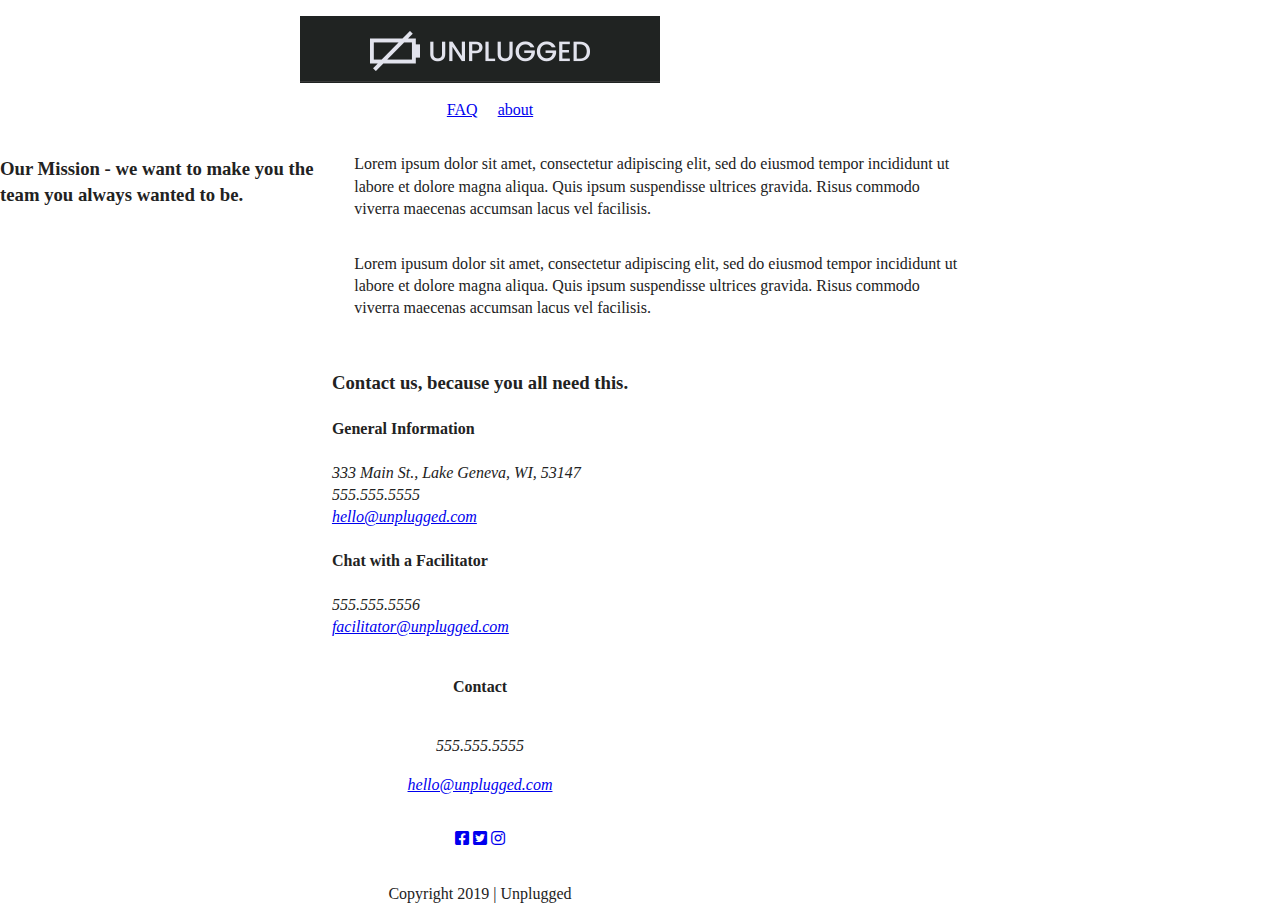
==== about/index.html @ a4c2f710 "finalizing flex styles" ====
<!doctype html>
<html class="no-js" lang="">

<head>
  <meta charset="utf-8">
  <title>Unplugged</title>
  <meta name="description" content="">
  <meta name="viewport" content="width=device-width, initial-scale=1">

  <link rel="manifest" href="site.webmanifest">
  <link rel="apple-touch-icon" href="icon.png">
  <!-- Place favicon.ico in the root directory -->

  <link rel="stylesheet" href="../css/normalize.css">
  <link rel="stylesheet" href="../css/main.css">
  <link href="../css/all.css" rel="stylesheet">

  <meta name="theme-color" content="#fafafa">
</head>

<body>
  <header class="header-container">
    <div class="header-items">
      <figure>
        <img src="../img/unpluggedlogo-mobile.png" alt="unplugged logo" />
      </figure>
      <div class="header-divider"></div>
        <nav>
          <ul>
            <li><a href="../faqs/index.html" target="_blank">FAQ</a></li>
            <li><a href="../about/index.html" target="_blank">about</a></li> 
          </ul>
        </nav>
      </div>
  </header>
  

    <main>
      <div class="mission-container">
        <div class="mission-items">
          <h3>Our Mission - we want to make you the team you always wanted to be.</h3>
        </div>
        <div class="mission-items-description">
            <p>Lorem ipsum dolor sit amet, consectetur adipiscing elit, sed do eiusmod tempor incididunt ut labore et dolore magna aliqua. Quis ipsum suspendisse ultrices gravida. Risus commodo viverra maecenas accumsan lacus vel facilisis.</p>
            <p>Lorem ipusum dolor sit amet, consectetur adipiscing elit, sed do eiusmod tempor incididunt ut labore et dolore magna aliqua. Quis ipsum suspendisse ultrices gravida. Risus commodo viverra maecenas accumsan lacus vel facilisis.</p>
          </div>
      </div>
        <div class="map-container">
          <div class="map-items">
            <figure></figure>
        </div>
        </div>
        <div class="contact-container">
          <div class="contact-items">
            <h3>Contact us, because you all need this.</h3>
            <div class="contact-items-address">
              <h4>General Information</h4>
              <address>
                  <p>333 Main St., Lake Geneva, WI, 53147<br />
                  555.555.5555<br />
                  <a href="mailto:hello@unplugged.com">hello@unplugged.com</a>
              </address>
              </div>
            <div class="contact-items-address">
                <h4>Chat with a Facilitator</h4>
                <address>
                  <p>555.555.5556<br />
                  <a href="mailto:facilitator@unplugged.com">facilitator@unplugged.com</a></p>
                </address>
              </div>
            </div>
            </div>
      
    </main>

    <footer class="footer-container">
      <div class="footer-items">
        <div class="footer-items-description">
          <h4>Contact</h4>
          <div class="contact">
          <address>
          <p>555.555.5555</p>
          <p><a href="mailto:hello@unplugged.com">hello@unplugged.com</a></p>
          </address>
          </div>
          <div class="social">
            <div class="social-icons">
              <p><a href="#"><i class="fab fa-facebook-square"></i></a>
              <a href="#"><i class="fab fa-twitter-square"></i></a>
              <a href="#"><i class="fab fa-instagram"></i></a></p>
            </div>
        </div>
        <div class="footer-divider">
          <p>Copyright 2019 | Unplugged</p>
        </div>
      </div>
      </div>
    
    </footer>
    
    

  <script src="js/vendor/modernizr-3.7.1.min.js"></script>
  <script src="https://code.jquery.com/jquery-3.4.1.min.js" integrity="sha256-CSXorXvZcTkaix6Yvo6HppcZGetbYMGWSFlBw8HfCJo=" crossorigin="anonymous"></script>
  <script>window.jQuery || document.write('<script src="js/vendor/jquery-3.4.1.min.js"><\/script>')</script>
  <script src="../js/plugins.js"></script>
  <script src="../js/main.js"></script>

  <!-- Google Analytics: change UA-XXXXX-Y to be your site's ID. -->
  <script>
    window.ga = function () { ga.q.push(arguments) }; ga.q = []; ga.l = +new Date;
    ga('create', 'UA-XXXXX-Y', 'auto'); ga('set','transport','beacon'); ga('send', 'pageview')
  </script>
  <script src="https://www.google-analytics.com/analytics.js" async></script>
</body>

</html>
---- css/main.css ----
/*! HTML5 Boilerplate v7.2.0 | MIT License | https://html5boilerplate.com/ */

/* main.css 2.0.0 | MIT License | https://github.com/h5bp/main.css#readme */
/*
 * What follows is the result of much research on cross-browser styling.
 * Credit left inline and big thanks to Nicolas Gallagher, Jonathan Neal,
 * Kroc Camen, and the H5BP dev community and team.
 */

/* ==========================================================================
   Base styles: opinionated defaults
   ========================================================================== */

html {
  color: #222;
  font-size: 1em;
  line-height: 1.4;
}

/*
 * Remove text-shadow in selection highlight:
 * https://twitter.com/miketaylr/status/12228805301
 *
 * Vendor-prefixed and regular ::selection selectors cannot be combined:
 * https://stackoverflow.com/a/16982510/7133471
 *
 * Customize the background color to match your design.
 */

::-moz-selection {
  background: #b3d4fc;
  text-shadow: none;
}

::selection {
  background: #b3d4fc;
  text-shadow: none;
}

/*
 * A better looking default horizontal rule
 */

hr {
  display: block;
  height: 1px;
  border: 0;
  border-top: 1px solid #ccc;
  margin: 1em 0;
  padding: 0;
}

/*
 * Remove the gap between audio, canvas, iframes,
 * images, videos and the bottom of their containers:
 * https://github.com/h5bp/html5-boilerplate/issues/440
 */

audio,
canvas,
iframe,
img,
svg,
video {
  vertical-align: middle;
}

/*
 * Remove default fieldset styles.
 */

fieldset {
  border: 0;
  margin: 0;
  padding: 0;
}

/*
 * Allow only vertical resizing of textareas.
 */

textarea {
  resize: vertical;
}

/* ==========================================================================
   Browser Upgrade Prompt
   ========================================================================== */

.browserupgrade {
  margin: 0.2em 0;
  background: #ccc;
  color: #000;
  padding: 0.2em 0;
}

/* ==========================================================================
   Author's custom styles
   ========================================================================== */

/*
===================================================
                HOMEPAGE
===================================================
-------------BASE STYLES-------------

*/
body {
  max-width: 960px;
  width: 90%;
}

header,
footer {
  display: flex;
  justify-content: center;


}

h1,
h3,
h4 {

}

h1 {

}


h3 {

}


h4 {

}

p {

}

/*------------MOBILE HEADER STYLES---------------*/
header {
}

.header-container {
  
}

header figure {
  display: flex;
  justify-content: center;

}

img .header-items {

}

.header-divider {
  
}

header nav {


}

header nav ul {
  display: flex;
  justify-content: center;

}

header nav ul li {
  list-style: none;
  padding-right: 20px;

}

header nav ul li a {

}

/*---------mobile styles - homepage, main --------*/

.hero-area-container {
  display: flex;
  justify-content: center;
}

.hero-area {
  display: flex;
  justify-content: center;
  width: 100%;
  flex-direction: row;
  
}

aside {

}

.forms-container {
  display: flex;
  justify-content: center;
  width: 100%;
}

.form-items {
  display: flex;
  justify-content: center;
}

.form-description {

}

.form {
  display: flex;
  justify-content: center;
  flex-direction: column;
}

input {
  display: flex;
  align-items: center;
  flex-direction: column;
  height: 100%;
}

.features-container {
  display: flex;
  justify-content: center;

}

.features {


}

.features-item {
  display: flex;
  justify-content: center;
  flex-flow: row wrap;

}

.fas,
.features-item-description {
  display: flex;
  justify-content: center;
  flex-flow: row wrap;
  width: 100%;
  text-align: center;
}


.reviews-container {
  display: flex;
  justify-content: center;
  width: 100%;

}

.reviews {
  display: flex;
  justify-items: center;
  flex-direction: column;

} 

.reviews-item {
}


.reviews-article {
  display: flex;
  justify-content: center;
}





/*------MOBILE FOOTER STYLES-------*/

footer {
}

.footer-container {
  

 
}

.footer-items {


}

.footer-items-descrption {
  display: flex;
  justify-content: center;
  flex-flow: row wrap;
  
}

.contact,
.social,
.footer-divider {
  display: flex;
  justify-content: center;
  flex-flow: row wrap;
  width: 100%;
  

}


footer h4,
.contact {
  text-align: center;
}



/*
=======================================
              ABOUT
=======================================
------mobile styles - faq, main -------

*/

.mission-container {
  display: flex;
  justify-content: center;
  
}

.mission-items {
 
}

.mission-items-description {
  display: flex;
  justify-content: center;
  flex-flow: row wrap;
  width: 100%;
}

.map-container {

}

.map-items {

}

.contact-container {
  display: flex;
  justify-content: center;

}

.contact-items {

}

.contact-items-address {

}


/*
=========================================
                FAQ
=========================================


-----mobile styles - about, main------*/

.faq-container {
  display: flex;
  justify-content: center;
}

.faq-items {

}

.faq-question {
  display: flex;
  justify-content: center;
  flex-flow: column wrap;
  width: 100%;

}



/* ==========================================================================
   Helper classes
   ========================================================================== */

/*
 * Hide visually and from screen readers
 */

.hidden {
  display: none !important;
}

/*
* Hide only visually, but have it available for screen readers:
* https://snook.ca/archives/html_and_css/hiding-content-for-accessibility
*
* 1. For long content, line feeds are not interpreted as spaces and small width
*    causes content to wrap 1 word per line:
*    https://medium.com/@jessebeach/beware-smushed-off-screen-accessible-text-5952a4c2cbfe
*/

.sr-only {
  border: 0;
  clip: rect(0, 0, 0, 0);
  height: 1px;
  margin: -1px;
  overflow: hidden;
  padding: 0;
  position: absolute;
  white-space: nowrap;
  width: 1px;
  /* 1 */
}

/*
* Extends the .sr-only class to allow the element
* to be focusable when navigated to via the keyboard:
* https://www.drupal.org/node/897638
*/

.sr-only.focusable:active,
.sr-only.focusable:focus {
  clip: auto;
  height: auto;
  margin: 0;
  overflow: visible;
  position: static;
  white-space: inherit;
  width: auto;
}

/*
* Hide visually and from screen readers, but maintain layout
*/

.invisible {
  visibility: hidden;
}

/*
* Clearfix: contain floats
*
* For modern browsers
* 1. The space content is one way to avoid an Opera bug when the
*    `contenteditable` attribute is included anywhere else in the document.
*    Otherwise it causes space to appear at the top and bottom of elements
*    that receive the `clearfix` class.
* 2. The use of `table` rather than `block` is only necessary if using
*    `:before` to contain the top-margins of child elements.
*/

.clearfix:before,
.clearfix:after {
  content: " ";
  /* 1 */
  display: table;
  /* 2 */
}

.clearfix:after {
  clear: both;
}

/* ==========================================================================
   EXAMPLE Media Queries for Responsive Design.
   These examples override the primary ('mobile first') styles.
   Modify as content requires.
   ========================================================================== */

@media only screen and (min-width: 35em) {
  /* Style adjustments for viewports that meet the condition */
}

@media print,
  (-webkit-min-device-pixel-ratio: 1.25),
  (min-resolution: 1.25dppx),
  (min-resolution: 120dpi) {
  /* Style adjustments for high resolution devices */
}

/* ==========================================================================
   Print styles.
   Inlined to avoid the additional HTTP request:
   https://www.phpied.com/delay-loading-your-print-css/
   ========================================================================== */

@media print {
  *,
  *:before,
  *:after {
    background: transparent !important;
    color: #000 !important;
    /* Black prints faster */
    -webkit-box-shadow: none !important;
    box-shadow: none !important;
    text-shadow: none !important;
  }
  a,
  a:visited {
    text-decoration: underline;
  }
  a[href]:after {
    content: " (" attr(href) ")";
  }
  abbr[title]:after {
    content: " (" attr(title) ")";
  }
  /*
     * Don't show links that are fragment identifiers,
     * or use the `javascript:` pseudo protocol
     */
  a[href^="#"]:after,
  a[href^="javascript:"]:after {
    content: "";
  }
  pre {
    white-space: pre-wrap !important;
  }
  pre,
  blockquote {
    border: 1px solid #999;
    page-break-inside: avoid;
  }
  /*
     * Printing Tables:
     * https://web.archive.org/web/20180815150934/http://css-discuss.incutio.com/wiki/Printing_Tables
     */
  thead {
    display: table-header-group;
  }
  tr,
  img {
    page-break-inside: avoid;
  }
  p,
  h2,
  h3 {
    orphans: 3;
    widows: 3;
  }
  h2,
  h3 {
    page-break-after: avoid;
  }
}
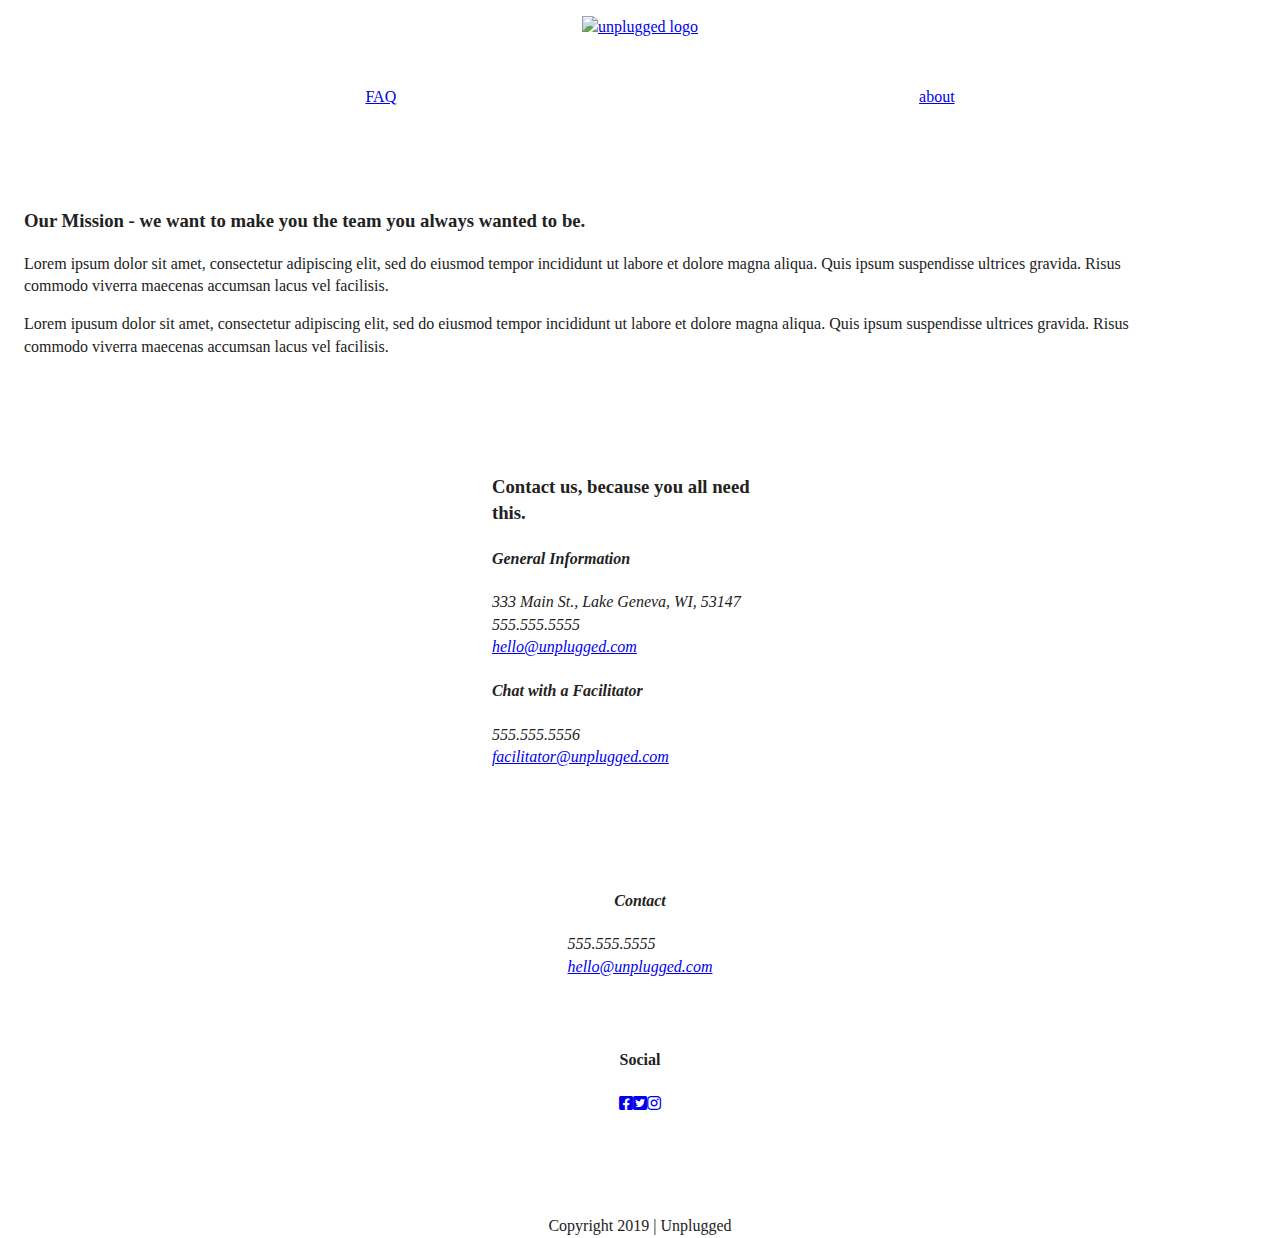
==== commit 58b220dd: "flattening more html and css" ====
--- a/about/index.html
+++ b/about/index.html
@@ -19,84 +19,102 @@
 </head>
 
 <body>
-  <header class="header-container">
-    <div class="header-items">
-      <figure>
-        <img src="../img/unpluggedlogo-mobile.png" alt="unplugged logo" />
-      </figure>
-      <div class="header-divider"></div>
-        <nav>
-          <ul>
-            <li><a href="../faqs/index.html" target="_blank">FAQ</a></li>
-            <li><a href="../about/index.html" target="_blank">about</a></li> 
-          </ul>
-        </nav>
-      </div>
-  </header>
+
+    <header>
+        <div class="content-wrapper">
+          <a href="#">
+            <img src="img/unpluggedlogo-mobile.png" alt="unplugged logo" />
+          </a>
+          <div class="header-divider"></div>
+            <nav>
+              <ul>
+                <li><a href="../faqs/index.html" target="_blank">FAQ</a></li>
+                <li><a href="../about/index.html" target="_blank">about</a></li> 
+              </ul>
+            </nav>
+          </div>
+      </header>
   
 
     <main>
-      <div class="mission-container">
+      <div class="mission">
+        <div class="content-wrapper">
+          <h3>Our Mission - we want to make you the team you always wanted to be.</h3>
         <div class="mission-items">
-          <h3>Our Mission - we want to make you the team you always wanted to be.</h3>
+            <p>
+              Lorem ipsum dolor sit amet, consectetur adipiscing elit, sed do eiusmod 
+              tempor incididunt ut labore et dolore magna aliqua. Quis ipsum suspendisse 
+              ultrices gravida. Risus commodo viverra maecenas accumsan lacus vel facilisis.
+            </p>
+            <p>Lorem ipusum dolor sit amet, consectetur adipiscing elit, sed do eiusmod 
+              tempor incididunt ut labore et dolore magna aliqua. Quis ipsum suspendisse 
+              ultrices gravida. Risus commodo viverra maecenas accumsan lacus vel facilisis.
+            </p>
         </div>
-        <div class="mission-items-description">
-            <p>Lorem ipsum dolor sit amet, consectetur adipiscing elit, sed do eiusmod tempor incididunt ut labore et dolore magna aliqua. Quis ipsum suspendisse ultrices gravida. Risus commodo viverra maecenas accumsan lacus vel facilisis.</p>
-            <p>Lorem ipusum dolor sit amet, consectetur adipiscing elit, sed do eiusmod tempor incididunt ut labore et dolore magna aliqua. Quis ipsum suspendisse ultrices gravida. Risus commodo viverra maecenas accumsan lacus vel facilisis.</p>
-          </div>
       </div>
-        <div class="map-container">
-          <div class="map-items">
-            <figure></figure>
+        
+    <div class="map">
+      <div class="content-wrapper">
+          <figure></figure>
+      </div>
+    </div>
+        
+    <div class="contact-info">
+      <div class="content-wrapper">
+        <h3>Contact us, because you all need this.</h3>
+        <div class="contact-items-main">
+          <address class="contact">
+            <h4>General Information</h4>
+            <p>
+              333 Main St., Lake Geneva, WI, 53147<br />
+              555.555.5555<br />
+              <a href="mailto:hello@unplugged.com">hello@unplugged.com</a>
+            </p>
+          </address>
         </div>
+        <div class="contact-items-secondary">
+          <address class="contact">
+            <h4>Chat with a Facilitator</h4>
+              <p>
+                555.555.5556<br />
+                <a href="mailto:facilitator@unplugged.com">facilitator@unplugged.com</a>
+              </p>
+          </address>
         </div>
-        <div class="contact-container">
-          <div class="contact-items">
-            <h3>Contact us, because you all need this.</h3>
-            <div class="contact-items-address">
-              <h4>General Information</h4>
-              <address>
-                  <p>333 Main St., Lake Geneva, WI, 53147<br />
-                  555.555.5555<br />
-                  <a href="mailto:hello@unplugged.com">hello@unplugged.com</a>
-              </address>
-              </div>
-            <div class="contact-items-address">
-                <h4>Chat with a Facilitator</h4>
-                <address>
-                  <p>555.555.5556<br />
-                  <a href="mailto:facilitator@unplugged.com">facilitator@unplugged.com</a></p>
-                </address>
-              </div>
-            </div>
-            </div>
+      </div>
+    </div>
       
     </main>
 
-    <footer class="footer-container">
-      <div class="footer-items">
-        <div class="footer-items-description">
-          <h4>Contact</h4>
-          <div class="contact">
-          <address>
-          <p>555.555.5555</p>
-          <p><a href="mailto:hello@unplugged.com">hello@unplugged.com</a></p>
-          </address>
-          </div>
-          <div class="social">
-            <div class="social-icons">
-              <p><a href="#"><i class="fab fa-facebook-square"></i></a>
-              <a href="#"><i class="fab fa-twitter-square"></i></a>
-              <a href="#"><i class="fab fa-instagram"></i></a></p>
-            </div>
-        </div>
-        <div class="footer-divider">
-          <p>Copyright 2019 | Unplugged</p>
-        </div>
+    <footer>
+  <div class="content-wrapper">
+    <div class="footer-items">
+      <address class="contact">
+      <h4>Contact</h4>
+      <p>
+        555.555.5555<br />
+        <a href="mailto:hello@unplugged.com">hello@unplugged.com</a>
+      </p>
+      </address>
+      <div class="social">
+        <h4>Social</h4>
+        <div class="social-icons">
+          <p>
+          <a href="#"><i class="fab fa-facebook-square"></i></a>
+          </p>
+          <a href="#"><i class="fab fa-twitter-square"></i></a>
+          </p>
+          <a href="#"><i class="fab fa-instagram"></i></a>
+        </p>
       </div>
-      </div>
-    
-    </footer>
+    </div>
+  </div>
+</div>
+    <div class="footer-divider">
+      <p>Copyright 2019 | Unplugged</p>
+    </div>
+</footer>
+
     
     
 
--- a/css/main.css
+++ b/css/main.css
@@ -96,88 +96,68 @@
 
 /* ==========================================================================
    Author's custom styles
-   ========================================================================== */
+   ========================================================================== 
+*/
+
+
+.content-wrapper {
+  width: 90%;
+  margin: 50px 0;
+}
 
 /*
 ===================================================
                 HOMEPAGE
 ===================================================
--------------BASE STYLES-------------
-
-*/
-body {
-  max-width: 960px;
-  width: 90%;
-}
+-------------MOBILE BASE STYLES-------------
+
+*************HEADER/FOOTER*************
+*/
+
 
 header,
 footer {
   display: flex;
   justify-content: center;
-
-
-}
-
-h1,
-h3,
-h4 {
-
-}
-
-h1 {
-
-}
-
-
-h3 {
-
-}
-
-
-h4 {
-
-}
-
-p {
-
-}
-
-/*------------MOBILE HEADER STYLES---------------*/
+  align-items: center;
+  flex-flow: row wrap;
+}
+
 header {
-}
-
-.header-container {
-  
-}
-
-header figure {
-  display: flex;
-  justify-content: center;
-
-}
-
-img .header-items {
-
+  padding: 15px 0;
+}
+
+header .content-wrapper {
+  display: flex;
+  justify-content: center;
+  align-items: center;
+  flex-flow: row wrap;
+  margin: 0;
 }
 
 .header-divider {
-  
+  width: 100%;
+  height: 1px;
+  margin: 10px 0 20px 0;
 }
 
 header nav {
-
+  display: flex;
+  justify-content: space-around;
+  align-items: center;
+  flex-flow: row wrap;
+  width: 100%;
 
 }
 
 header nav ul {
   display: flex;
-  justify-content: center;
-
+  justify-content: space-around;
+  width: 100%;
 }
 
 header nav ul li {
   list-style: none;
-  padding-right: 20px;
 
 }
 
@@ -185,39 +165,57 @@
 
 }
 
-/*---------mobile styles - homepage, main --------*/
-
-.hero-area-container {
-  display: flex;
-  justify-content: center;
-}
+footer {
+  flex-direction: column;
+}
+
+footer p {
+  margin: 0;
+}
+
+footer .content-wrapper {
+  width: 55%;
+  margin: 50px;
+}
+
+footer .contact {
+  margin-bottom: 50px;
+}
+
+footer .social,
+footer .contact {
+  display: flex;
+  justify-content: center;
+  align-items: center;
+  flex-flow: column wrap;
+}
+
+
+footer .social-icons {
+  display: flex; 
+  justify-content: space-between;
+  align-items: center;
+  margin-bottom: 50px;
+}
+
+
+/*-------- hero area --------*/
 
 .hero-area {
   display: flex;
   justify-content: center;
-  width: 100%;
-  flex-direction: row;
-  
-}
+  flex-flow: row wrap;
+}
+
 
 aside {
-
-}
-
-.forms-container {
-  display: flex;
-  justify-content: center;
-  width: 100%;
-}
-
-.form-items {
-  display: flex;
-  justify-content: center;
-}
-
-.form-description {
-
-}
+  display: flex;
+  justify-content: center;
+  align-items: center;
+  flex-flow: row wrap;
+
+}
+/*
 
 .form {
   display: flex;
@@ -232,100 +230,56 @@
   height: 100%;
 }
 
-.features-container {
-  display: flex;
-  justify-content: center;
-
-}
+/*-----features------*/
 
 .features {
-
+  display: flex;
+  justify-content: center;
+  flex-flow: row wrap;
+}
+
+.features h2 {
+  margin-bottom: 60px;
+}
+
+.features article {
+  width: 55%;
+  margin: 30px 0;
 
 }
 
 .features-item {
   display: flex;
   justify-content: center;
-  flex-flow: row wrap;
-
-}
-
-.fas,
-.features-item-description {
-  display: flex;
-  justify-content: center;
-  flex-flow: row wrap;
-  width: 100%;
-  text-align: center;
-}
-
-
-.reviews-container {
-  display: flex;
-  justify-content: center;
-  width: 100%;
-
-}
+  align-items: center;
+  flex-flow: row wrap;
+
+}
+
+.features p {
+  margin: 0;
+
+}
+
+
+/*-----reviews------*/
 
 .reviews {
   display: flex;
   justify-items: center;
-  flex-direction: column;
+  flex-flow: row wrap;
 
 } 
 
-.reviews-item {
-}
-
-
-.reviews-article {
-  display: flex;
-  justify-content: center;
-}
-
-
-
-
-
-/*------MOBILE FOOTER STYLES-------*/
-
-footer {
-}
-
-.footer-container {
-  
-
- 
-}
-
-.footer-items {
-
-
-}
-
-.footer-items-descrption {
-  display: flex;
-  justify-content: center;
-  flex-flow: row wrap;
-  
-}
-
-.contact,
-.social,
-.footer-divider {
-  display: flex;
-  justify-content: center;
-  flex-flow: row wrap;
-  width: 100%;
-  
-
-}
-
-
-footer h4,
-.contact {
-  text-align: center;
-}
+.reviews h2 {
+  margin-bottom: 40px;
+}
+
+.review h3 {
+  width: 55%;
+  margin: 20px;
+}
+
 
 
 
@@ -337,43 +291,29 @@
 
 */
 
-.mission-container {
-  display: flex;
-  justify-content: center;
-  
-}
-
-.mission-items {
- 
-}
-
-.mission-items-description {
-  display: flex;
-  justify-content: center;
-  flex-flow: row wrap;
-  width: 100%;
-}
-
-.map-container {
-
-}
-
-.map-items {
-
-}
-
-.contact-container {
-  display: flex;
-  justify-content: center;
-
-}
-
-.contact-items {
-
-}
-
-.contact-items-address {
-
+.mission {
+  display: flex;
+  justify-content: center;
+  align-items: center;
+  flex-flow: row wrap;
+}
+
+
+.map {
+
+}
+}
+
+.contact-info {
+  display: flex;
+  justify-content: center;
+  align-items: center;
+  flex-flow: row wrap;
+
+}
+
+p .contact-info {
+  margin: 0;
 }
 
 
@@ -385,20 +325,27 @@
 
 -----mobile styles - about, main------*/
 
-.faq-container {
-  display: flex;
-  justify-content: center;
-}
-
-.faq-items {
-
+.faq {
+  display: flex;
+  justify-content: center;
+  align-items: center;
+  flex-flow: row wrap;
+}
+
+.fat .content-wrapper {
+  display: flex;
+  justify-content: center;
+  align-items: center;
+  flex-flow: row wrap;
+  margin: 50px 0 0 0;
+}
+
+.faq h2 {
+  margin-bottom: 40px;
 }
 
 .faq-question {
-  display: flex;
-  justify-content: center;
-  flex-flow: column wrap;
-  width: 100%;
+  margin-bottom: 50px;
 
 }
 
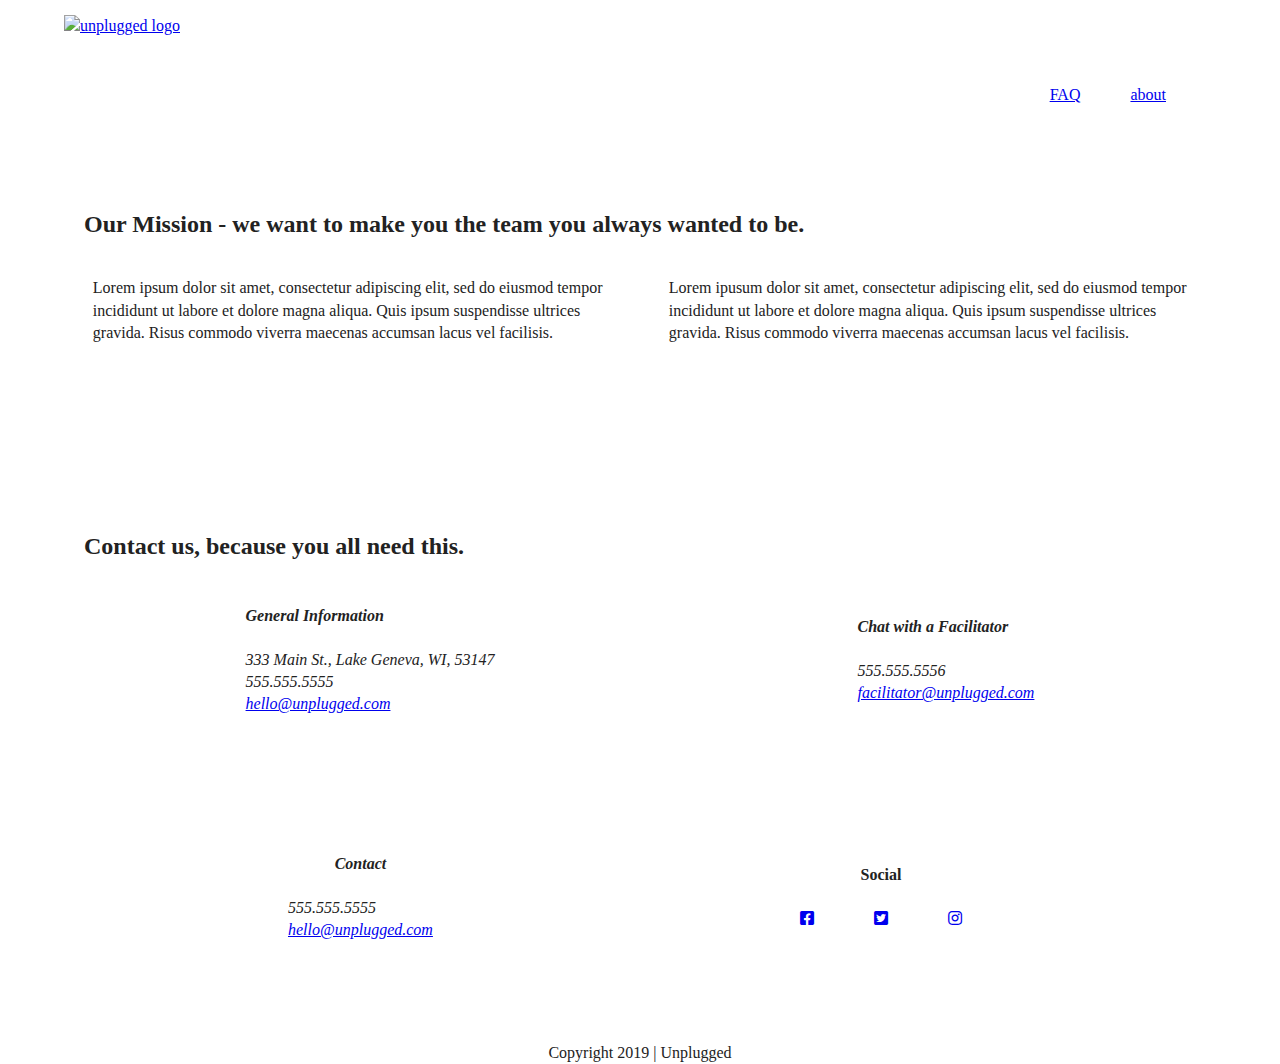
==== commit 521492b8: "tweaking" ====
--- a/about/index.html
+++ b/about/index.html
@@ -37,9 +37,9 @@
   
 
     <main>
-      <div class="mission">
+      <section class="mission">
         <div class="content-wrapper">
-          <h3>Our Mission - we want to make you the team you always wanted to be.</h3>
+          <h2>Our Mission - we want to make you the team you always wanted to be.</h2>
         <div class="mission-items">
             <p>
               Lorem ipsum dolor sit amet, consectetur adipiscing elit, sed do eiusmod 
@@ -52,17 +52,18 @@
             </p>
         </div>
       </div>
+    </section>
         
-    <div class="map">
+    <section class="map">
       <div class="content-wrapper">
           <figure></figure>
       </div>
-    </div>
+    </section>
         
-    <div class="contact-info">
+    <section class="contact-info">
       <div class="content-wrapper">
-        <h3>Contact us, because you all need this.</h3>
-        <div class="contact-items-main">
+        <h2>Contact us, because you all need this.</h2>
+        <div class="contact-items">
           <address class="contact">
             <h4>General Information</h4>
             <p>
@@ -71,8 +72,7 @@
               <a href="mailto:hello@unplugged.com">hello@unplugged.com</a>
             </p>
           </address>
-        </div>
-        <div class="contact-items-secondary">
+        <div class="contact-items">
           <address class="contact">
             <h4>Chat with a Facilitator</h4>
               <p>
@@ -80,13 +80,14 @@
                 <a href="mailto:facilitator@unplugged.com">facilitator@unplugged.com</a>
               </p>
           </address>
+          </div>
         </div>
       </div>
-    </div>
+    </section>
       
     </main>
 
-    <footer>
+  <footer>
   <div class="content-wrapper">
     <div class="footer-items">
       <address class="contact">
@@ -102,8 +103,10 @@
           <p>
           <a href="#"><i class="fab fa-facebook-square"></i></a>
           </p>
+          <p>
           <a href="#"><i class="fab fa-twitter-square"></i></a>
           </p>
+          <p>
           <a href="#"><i class="fab fa-instagram"></i></a>
         </p>
       </div>
--- a/css/main.css
+++ b/css/main.css
@@ -143,11 +143,10 @@
 
 header nav {
   display: flex;
-  justify-content: space-around;
-  align-items: center;
-  flex-flow: row wrap;
-  width: 100%;
-
+  justify-content: space-between;
+  align-items: center;
+  flex-flow: row wrap;
+  width: 60%;
 }
 
 header nav ul {
@@ -158,7 +157,6 @@
 
 header nav ul li {
   list-style: none;
-
 }
 
 header nav ul li a {
@@ -198,6 +196,9 @@
   margin-bottom: 50px;
 }
 
+.fab {
+  padding: 0 20px;
+}
 
 /*-------- hero area --------*/
 
@@ -215,6 +216,7 @@
   flex-flow: row wrap;
 
 }
+
 /*
 
 .form {
@@ -248,7 +250,7 @@
 
 }
 
-.features-item {
+.features .features-item {
   display: flex;
   justify-content: center;
   align-items: center;
@@ -273,9 +275,10 @@
 
 .reviews h2 {
   margin-bottom: 40px;
-}
-
-.review h3 {
+
+}
+
+.reviews h3 {
   width: 55%;
   margin: 20px;
 }
@@ -298,12 +301,6 @@
   flex-flow: row wrap;
 }
 
-
-.map {
-
-}
-}
-
 .contact-info {
   display: flex;
   justify-content: center;
@@ -332,7 +329,7 @@
   flex-flow: row wrap;
 }
 
-.fat .content-wrapper {
+.faq .content-wrapper {
   display: flex;
   justify-content: center;
   align-items: center;
@@ -440,6 +437,160 @@
    Modify as content requires.
    ========================================================================== */
 
+@media only screen and (min-width: 768px) {
+  header {
+    display: flex;
+    justify-content: space-around;
+  }
+
+  header .content-wrapper {
+    display: flex;
+    justify-content: flex-start;
+  }
+
+  header img {
+    display: flex;
+    justify-content: flex-start;
+    align-items: center;
+  }
+
+  header nav {
+    width: 100%;
+  }
+
+  header nav ul {
+    display: flex;
+    justify-content: flex-end;
+  }
+
+  header nav ul li {
+    padding-right: 50px;
+  }
+
+  aside .content-wrapper {
+    display: flex;
+    justify-content: space-around;
+    flex-flow: row wrap;
+  }
+
+  .form-items {
+    display: flex;
+    flex-flow: column wrap;
+    flex-basis: 50%;
+  }
+
+  .form {
+    display: flex;
+    flex-flow: column wrap;
+    flex-basis: 50%; 
+  }
+
+  .form-items p {
+    padding-right: 20px;
+  }
+  
+
+  .features-item {
+    display: flex;
+    justify-content: center;
+    align-items: center;
+    flex-flow: row wrap;
+    flex-basis: 40%;
+  }
+
+  .features-item p {
+    margin: 0 50px;
+  }
+
+  .reviews {
+    display: flex;
+    justify-content: center;
+    align-items: center;
+    flex-flow: row wrap;
+  }
+  
+  .reviews-content article {
+    display: flex;
+    justify-content: flex-end;
+    flex-flow: row wrap;
+  }
+
+  .reviews-content h3,
+  .reviews-content article p {
+    display: flex;
+    justify-items: center;
+    flex-basis: 55%;
+    margin: 20px 0;
+  }
+
+  .footer-items {
+    display: flex;
+    justify-content: space-between;
+    align-items: center;
+  }
+
+  .social-icons p {
+    padding: 0 10px;
+  }
+
+  .mission h2 {
+    padding-left: 20px;
+  }
+
+  .mission-items {
+    display: flex;
+    justify-content: space-around;
+    align-items: center;
+  }
+
+  .mission-items p {
+    width: 45%;
+  }
+
+  .contact-info {
+    display: flex;
+    justify-content: center;
+    flex-flow: column wrap;
+  }
+
+  .contact-info .content-wrapper h2 {
+    width: 55%;
+    padding-left: 20px;
+  }
+
+  .contact-items {
+    display: flex;
+    justify-content: space-around;
+    align-items: center;
+    margin: 0;
+  }
+
+  .faq h2 {
+    width: 80%;
+  }
+
+  .faq-question {
+    display: flex;
+    justify-content: flex-start;
+    flex-flow: row wrap;
+    flex-basis: 40%;
+    margin: 0;
+  }
+
+}
+
+@media only screen and (min-width: 1200px) {
+
+  .features-item {
+    display: flex;
+    justify-content: center;
+    align-items: center;
+    flex-flow: row wrap;
+    flex-basis: 30%;
+  }
+  
+}
+
 @media only screen and (min-width: 35em) {
   /* Style adjustments for viewports that meet the condition */
 }
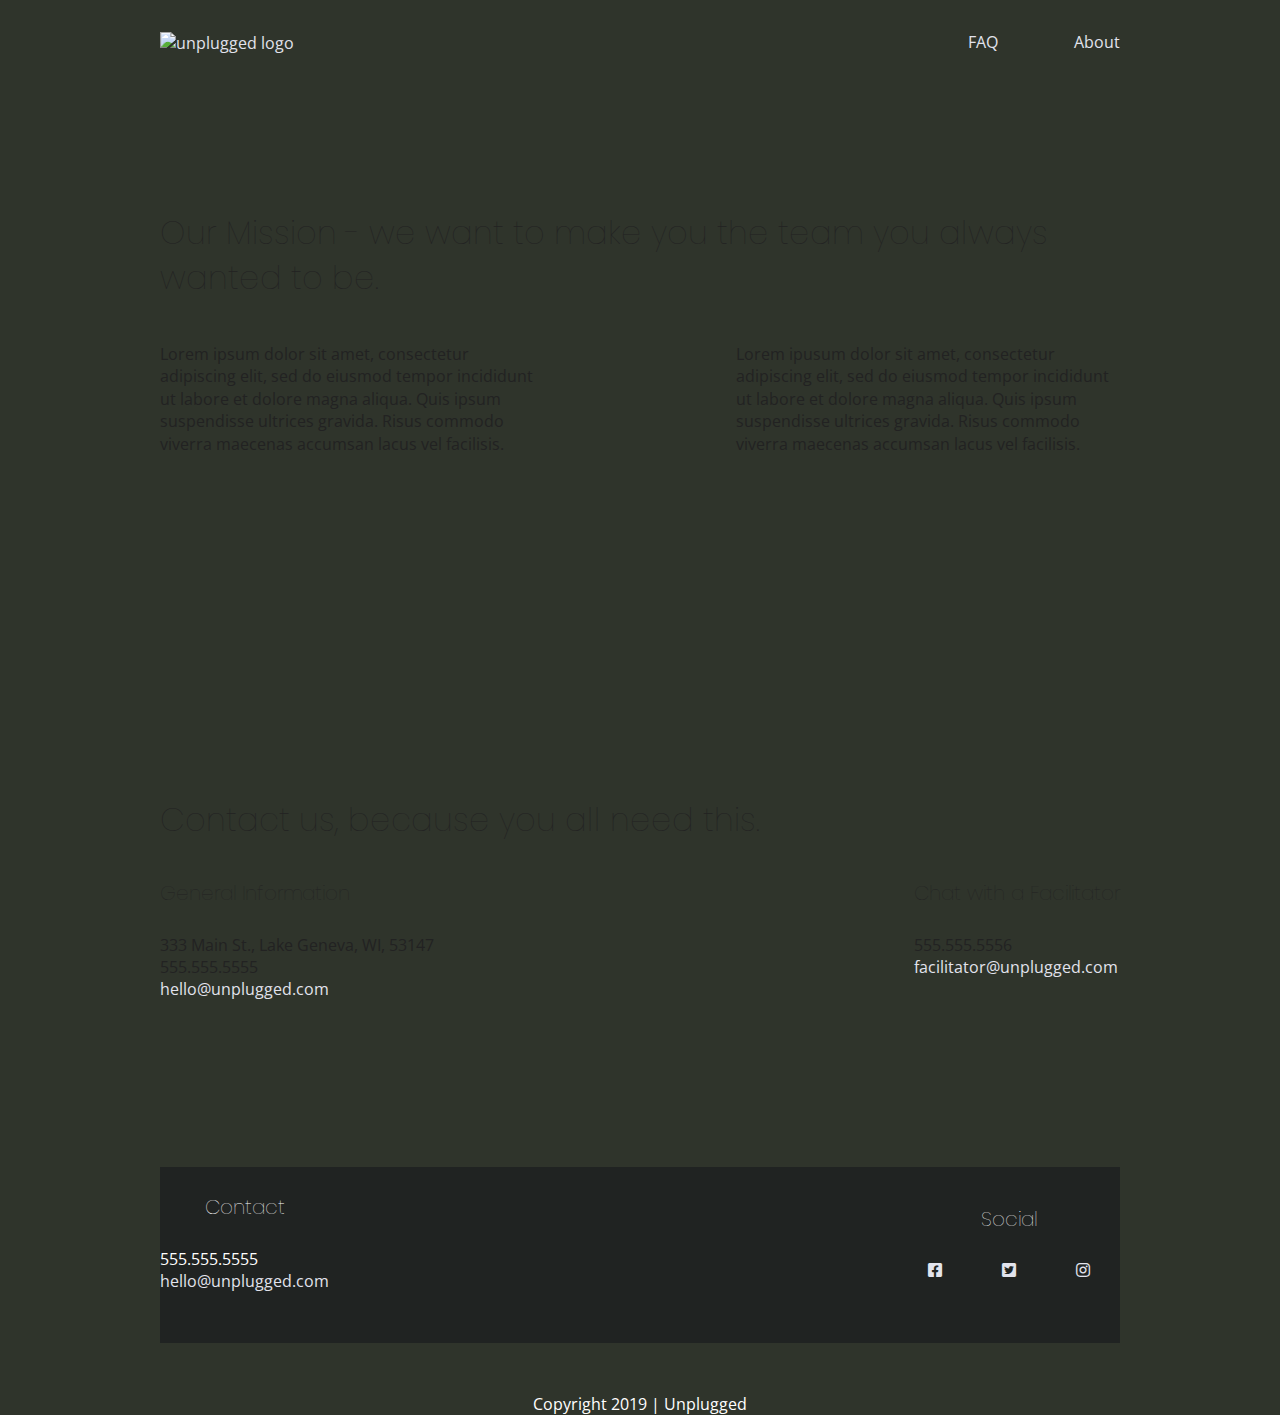
==== commit 84797153: "styling colors" ====
--- a/about/index.html
+++ b/about/index.html
@@ -6,7 +6,8 @@
   <title>Unplugged</title>
   <meta name="description" content="">
   <meta name="viewport" content="width=device-width, initial-scale=1">
-
+  <meta name="theme-color" content="#fafafa">
+  
   <link rel="manifest" href="site.webmanifest">
   <link rel="apple-touch-icon" href="icon.png">
   <!-- Place favicon.ico in the root directory -->
@@ -15,7 +16,8 @@
   <link rel="stylesheet" href="../css/main.css">
   <link href="../css/all.css" rel="stylesheet">
 
-  <meta name="theme-color" content="#fafafa">
+  <!--Google fonts-->
+  <link href="https://fonts.googleapis.com/css?family=Open+Sans:400,700|Poppins:500,700" rel="stylesheet">
 </head>
 
 <body>
--- a/css/main.css
+++ b/css/main.css
@@ -99,6 +99,62 @@
    ========================================================================== 
 */
 
+html {
+  font-size: 16px;
+}
+
+body {
+  background-color: #2f342b;
+  font-family: "Open Sans", sans-serif;
+  font-size: 1em;
+}
+
+ol,
+ul {
+  list-style: none;
+  text-decoration: none;
+  text-transform: capitalize;
+
+}
+
+a {
+  color: #e2e3ed;
+  text-decoration: none;
+
+}
+
+h1 {
+  font-family: "Poppins", sans-serif;
+  font-size: 2.625em;
+  font-weight: lighter;
+}
+
+h2 {
+  font-family: "Poppins", sans-serif;
+  font-size: 2em;
+  font-weight: lighter;
+}
+
+h3,
+h4 {
+  font-family: "Poppins", sans-serif;
+  font-size: 1.25em;
+  font-weight: lighter;
+}
+
+img {
+
+}
+
+figure {
+
+}
+
+address {
+  font-style: normal;
+}
+
+
 
 .content-wrapper {
   width: 90%;
@@ -155,16 +211,9 @@
   width: 100%;
 }
 
-header nav ul li {
-  list-style: none;
-}
-
-header nav ul li a {
-
-}
-
 footer {
   flex-direction: column;
+  color: white;
 }
 
 footer p {
@@ -217,19 +266,9 @@
 
 }
 
-/*
-
-.form {
-  display: flex;
-  justify-content: center;
-  flex-direction: column;
-}
-
-input {
-  display: flex;
-  align-items: center;
-  flex-direction: column;
-  height: 100%;
+aside .content-wrapper {
+  background-color: #527158;
+  color: white;
 }
 
 /*-----features------*/
@@ -238,6 +277,7 @@
   display: flex;
   justify-content: center;
   flex-flow: row wrap;
+  color: white;
 }
 
 .features h2 {
@@ -272,6 +312,11 @@
   flex-flow: row wrap;
 
 } 
+
+.reviews .content-wrapper {
+  background-color: #2a423a;
+  color: white;
+}
 
 .reviews h2 {
   margin-bottom: 40px;
@@ -346,7 +391,32 @@
 
 }
 
-
+/*-----form------*/
+aside .form-items,
+aside .form {
+  margin: 30px 0;
+}
+ 
+input[type=text] {
+  box-sizing: border-box;
+  width: 100%;
+  color: #2a423a;
+  font-style: italic;
+}
+ 
+input[type=button] {
+  width: 100%;
+  padding: 10px 0;
+  margin-top: 20px;
+  background-color: #2a423a;
+  font-family: 'Poppins', Helvetica, Arial, sans-serif;
+  font-weight: 500;
+  font-size: 1.125em;
+  color: #e2e3ed;
+  border: none;
+  text-align: center;
+  text-transform: uppercase;
+}
 
 /* ==========================================================================
    Helper classes
@@ -438,90 +508,85 @@
    ========================================================================== */
 
 @media only screen and (min-width: 768px) {
+
+  .content-wrapper {
+    max-width: 640px;
+    margin: 100px 0;
+  }
+
+  /*------header-------*/
+
   header {
-    display: flex;
     justify-content: space-around;
   }
 
   header .content-wrapper {
-    display: flex;
-    justify-content: flex-start;
-  }
-
-  header img {
-    display: flex;
-    justify-content: flex-start;
-    align-items: center;
-  }
+    width: 100%;
+    justify-content: space-between;
+  }
+
 
   header nav {
-    width: 100%;
+    width: 20%;
   }
 
   header nav ul {
-    display: flex;
-    justify-content: flex-end;
-  }
-
-  header nav ul li {
-    padding-right: 50px;
-  }
+    justify-content: space-between;
+  }
+
+  .header-divider {
+    display: none;
+  }
+
+/*------aside---------*/
 
   aside .content-wrapper {
     display: flex;
-    justify-content: space-around;
+    justify-content: space-between;
     flex-flow: row wrap;
   }
 
-  .form-items {
-    display: flex;
-    flex-flow: column wrap;
-    flex-basis: 50%;
-  }
-
+  .form-items,
   .form {
-    display: flex;
-    flex-flow: column wrap;
-    flex-basis: 50%; 
-  }
-
-  .form-items p {
-    padding-right: 20px;
-  }
-  
+    width: 35%;
+    margin: 0;
+  }
+
+/*------features---------*/
 
   .features-item {
     display: flex;
     justify-content: center;
     align-items: center;
-    flex-flow: row wrap;
-    flex-basis: 40%;
+    flex-flow: column wrap;
+    flex-basis: 50%;
   }
 
   .features-item p {
     margin: 0 50px;
   }
 
+/*------reviews-------*/
   .reviews {
     display: flex;
     justify-content: center;
-    align-items: center;
     flex-flow: row wrap;
   }
-  
-  .reviews-content article {
+
+  .reviews-article {
     display: flex;
-    justify-content: flex-end;
-    flex-flow: row wrap;
-  }
-
-  .reviews-content h3,
-  .reviews-content article p {
-    display: flex;
-    justify-items: center;
-    flex-basis: 55%;
-    margin: 20px 0;
-  }
+    justify-content: space-between;
+  }
+
+  .reviews-content {
+    width: 49%;
+  }
+
+  .reviews-content h3 {
+    margin: 0;
+  }
+
+/*------foooter------*/
 
   .footer-items {
     display: flex;
@@ -533,36 +598,33 @@
     padding: 0 10px;
   }
 
-  .mission h2 {
-    padding-left: 20px;
-  }
+  /*----about----*/
 
   .mission-items {
     display: flex;
-    justify-content: space-around;
+    justify-content: space-between;
     align-items: center;
   }
 
   .mission-items p {
-    width: 45%;
-  }
-
-  .contact-info {
-    display: flex;
-    justify-content: center;
-    flex-flow: column wrap;
-  }
+    width: 40%;
+  }
+
 
   .contact-info .content-wrapper h2 {
-    width: 55%;
-    padding-left: 20px;
+    width: 80%;
   }
 
   .contact-items {
     display: flex;
-    justify-content: space-around;
-    align-items: center;
-    margin: 0;
+    justify-content: space-between;
+    align-items: flex-start;
+  }
+
+  /*-----faq-----*/
+
+  .faq .content-wrapper {
+    justify-content: space-between;
   }
 
   .faq h2 {
@@ -570,26 +632,71 @@
   }
 
   .faq-question {
-    display: flex;
-    justify-content: flex-start;
-    flex-flow: row wrap;
     flex-basis: 40%;
-    margin: 0;
   }
 
 }
 
 @media only screen and (min-width: 1200px) {
 
+  .content-wrapper {
+    max-width: 960px;
+    margin: 100px 0;
+  }
+
+  /*------hero-----*/
+
+  .hero-area h1 {
+    width: 65%;
+  }
+
+  /*-----aside-----*/
+
+  aside .content-wrapper {
+    justify-content: space-around;
+  }
+
+  .form-items,
+  .form {
+    width: 30%;
+  }
+
+  .features h2 {
+    width: 80%;
+  }
+
   .features-item {
-    display: flex;
-    justify-content: center;
-    align-items: center;
-    flex-flow: row wrap;
-    flex-basis: 30%;
-  }
-  
-}
+    flex-basis: 30%;  
+  }
+
+  .reviews-content{
+    width: 45%;
+  }
+
+  footer .content-wrapper {
+    width: 80%;
+    background-color: #202322;
+  }
+
+  /*------about------*/
+  .mission h2,
+  .contact-info h2 {
+    width: 100%;
+  }
+
+  .contact-info h2 {
+    margin-bottom: 10px;
+  }
+
+  /*------faq----------*/
+
+  .faq h2 {
+    width: 100%;
+  }
+
+  .faq-question {
+    flex-basis: 35%;
+  }
 
 @media only screen and (min-width: 35em) {
   /* Style adjustments for viewports that meet the condition */
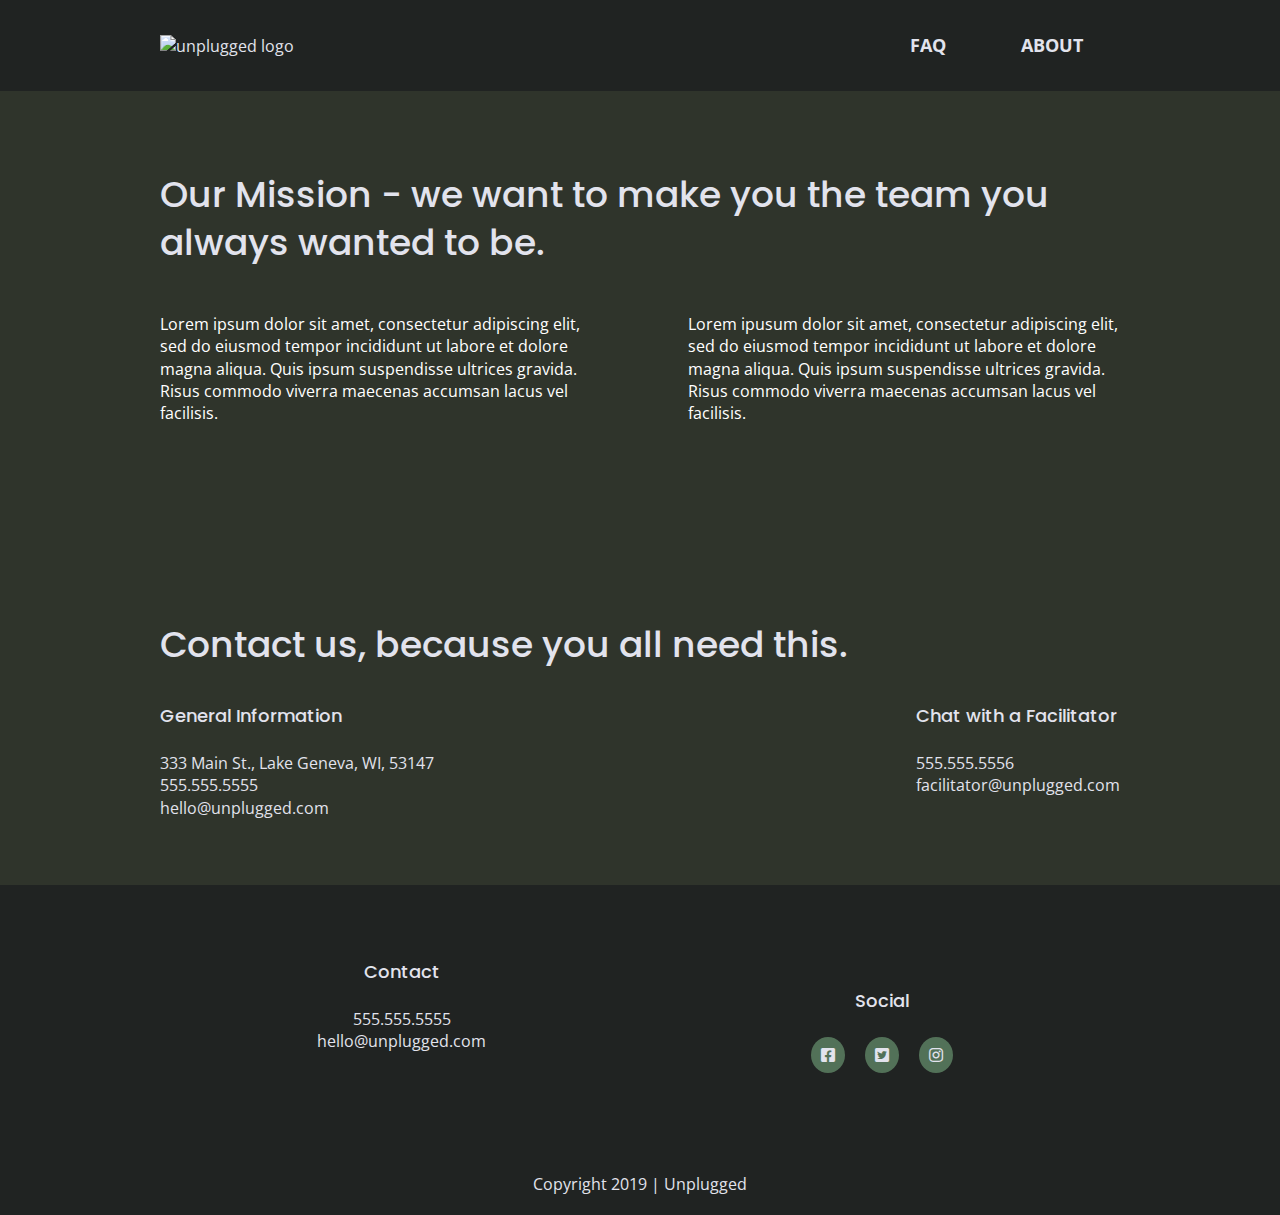
==== commit de66757d: "adding images to homepage" ====
--- a/about/index.html
+++ b/about/index.html
@@ -25,7 +25,7 @@
     <header>
         <div class="content-wrapper">
           <a href="#">
-            <img src="img/unpluggedlogo-mobile.png" alt="unplugged logo" />
+            <img src="../img/unpluggedlogo-mobile.png" alt="unplugged logo" />
           </a>
           <div class="header-divider"></div>
             <nav>
--- a/css/main.css
+++ b/css/main.css
@@ -107,46 +107,45 @@
   background-color: #2f342b;
   font-family: "Open Sans", sans-serif;
   font-size: 1em;
+  text-align: left;
+  color: #e2e3ed;
 }
 
 ol,
 ul {
-  list-style: none;
-  text-decoration: none;
-  text-transform: capitalize;
+  list-style-type: none;
 
 }
 
 a {
   color: #e2e3ed;
   text-decoration: none;
-
 }
 
 h1 {
-  font-family: "Poppins", sans-serif;
-  font-size: 2.625em;
-  font-weight: lighter;
+  font-size: 2.25em;
 }
 
 h2 {
   font-family: "Poppins", sans-serif;
-  font-size: 2em;
-  font-weight: lighter;
+  font-size: 1.875em;
+  font-weight: 500;
 }
 
 h3,
 h4 {
   font-family: "Poppins", sans-serif;
-  font-size: 1.25em;
-  font-weight: lighter;
+  font-size: 1.125em;
+  font-weight: 500;
 }
 
 img {
+  width: 100%;
 
 }
 
 figure {
+  margin: 0;
 
 }
 
@@ -177,6 +176,7 @@
   justify-content: center;
   align-items: center;
   flex-flow: row wrap;
+  background-color: #202322;
 }
 
 header {
@@ -191,7 +191,16 @@
   margin: 0;
 }
 
+header figure {
+  width: 60%;
+  display: flex;
+  justify-content: center;
+  align-items: center;
+  flex-flow: row wrap;
+}
+
 .header-divider {
+  background: #3a3a3a; 
   width: 100%;
   height: 1px;
   margin: 10px 0 20px 0;
@@ -199,10 +208,13 @@
 
 header nav {
   display: flex;
-  justify-content: space-between;
+  justify-content: space-around;
   align-items: center;
   flex-flow: row wrap;
   width: 60%;
+  font-size: 1.125em;
+  font-weight: 700;
+  text-transform: uppercase;
 }
 
 header nav ul {
@@ -213,7 +225,7 @@
 
 footer {
   flex-direction: column;
-  color: white;
+  text-align: center;
 }
 
 footer p {
@@ -222,62 +234,68 @@
 
 footer .content-wrapper {
   width: 55%;
-  margin: 50px;
+  margin: 50px 0;
 }
 
 footer .contact {
   margin-bottom: 50px;
 }
 
-footer .social,
-footer .contact {
-  display: flex;
-  justify-content: center;
-  align-items: center;
-  flex-flow: column wrap;
-}
-
-
 footer .social-icons {
   display: flex; 
-  justify-content: space-between;
-  align-items: center;
-  margin-bottom: 50px;
+  justify-content: space-around;
+  align-items: center;
+}
+
+footer .social-icons p {
+  display: flex;
+  justify-content: center;
+  align-items: center;
 }
 
 .fab {
-  padding: 0 20px;
+  padding: 10px;
+  border-radius: 50%;
+  background-color: #527158;
+}
+
+.footer-divider {
+  margin: 20px 0;
 }
 
 /*-------- hero area --------*/
 
 .hero-area {
-  display: flex;
-  justify-content: center;
-  flex-flow: row wrap;
-}
-
+  background-image: url('../img/hero.jpg');
+  background-size: cover;
+  background-position: center;
+  display: flex;
+  justify-content: center;
+  flex-flow: row wrap;
+  min-height: 500px;
+}
 
 aside {
   display: flex;
   justify-content: center;
   align-items: center;
   flex-flow: row wrap;
-
-}
-
-aside .content-wrapper {
   background-color: #527158;
-  color: white;
+}
+
+aside .form {
+  margin-top: 30px;
 }
 
 /*-----features------*/
 
 .features {
-  display: flex;
-  justify-content: center;
-  flex-flow: row wrap;
-  color: white;
+  background-image: url('../img/unplugged-retreat-features.jpg');
+  background-size: cover;
+  background-position: center;
+  display: flex;
+  justify-content: center;
+  flex-flow: row wrap;
 }
 
 .features h2 {
@@ -300,7 +318,7 @@
 
 .features p {
   margin: 0;
-
+  text-align: center;
 }
 
 
@@ -310,22 +328,19 @@
   display: flex;
   justify-items: center;
   flex-flow: row wrap;
-
+  background-color: #2a423a;
 } 
 
-.reviews .content-wrapper {
-  background-color: #2a423a;
-  color: white;
-}
 
 .reviews h2 {
   margin-bottom: 40px;
+  line-height: 1;
 
 }
 
 .reviews h3 {
   width: 55%;
-  margin: 20px;
+  margin: 20px 0;
 }
 
 
@@ -394,7 +409,7 @@
 /*-----form------*/
 aside .form-items,
 aside .form {
-  margin: 30px 0;
+  margin: 10px 0;
 }
  
 input[type=text] {
@@ -407,7 +422,7 @@
 input[type=button] {
   width: 100%;
   padding: 10px 0;
-  margin-top: 20px;
+  margin-top: 10px;
   background-color: #2a423a;
   font-family: 'Poppins', Helvetica, Arial, sans-serif;
   font-weight: 500;
@@ -416,6 +431,10 @@
   border: none;
   text-align: center;
   text-transform: uppercase;
+}
+
+img {
+  width: 100%;
 }
 
 /* ==========================================================================
@@ -509,9 +528,20 @@
 
 @media only screen and (min-width: 768px) {
 
+
+  h2 {
+    font-size: 2.25em;
+    line-height: 1.333;
+  }
+
+  h3 {
+    font-size: 1.5em;
+    line-height: 1.25;
+  }
+
   .content-wrapper {
     max-width: 640px;
-    margin: 100px 0;
+    margin: 50px 0;
   }
 
   /*------header-------*/
@@ -525,17 +555,28 @@
     justify-content: space-between;
   }
 
+  header figure {
+    width: 30%;
+  }
 
   header nav {
-    width: 20%;
+    width: 30%;
   }
 
   header nav ul {
-    justify-content: space-between;
+    justify-content: space-around;
   }
 
   .header-divider {
     display: none;
+  }
+
+  /*-------hero------*/
+  .hero-area h1 {
+    font-size: 3em;
+    line-height: 1;
+    margin: 0;
+    font-weight: 500;
   }
 
 /*------aside---------*/
@@ -544,6 +585,7 @@
     display: flex;
     justify-content: space-between;
     flex-flow: row wrap;
+    margin: 20px 0;
   }
 
   .form-items,
@@ -590,7 +632,7 @@
 
   .footer-items {
     display: flex;
-    justify-content: space-between;
+    justify-content: space-around;
     align-items: center;
   }
 
@@ -604,10 +646,11 @@
     display: flex;
     justify-content: space-between;
     align-items: center;
+    color: white;
   }
 
   .mission-items p {
-    width: 40%;
+    width: 45%;
   }
 
 
@@ -621,6 +664,7 @@
     align-items: flex-start;
   }
 
+
   /*-----faq-----*/
 
   .faq .content-wrapper {
@@ -639,15 +683,18 @@
 
 @media only screen and (min-width: 1200px) {
 
+  
+
   .content-wrapper {
     max-width: 960px;
-    margin: 100px 0;
+    margin: 50px 0;
   }
 
   /*------hero-----*/
 
   .hero-area h1 {
-    width: 65%;
+    font-size: 3.75em;
+    width: 70%;
   }
 
   /*-----aside-----*/
@@ -675,7 +722,6 @@
 
   footer .content-wrapper {
     width: 80%;
-    background-color: #202322;
   }
 
   /*------about------*/
@@ -775,3 +821,4 @@
   }
 }
 
+}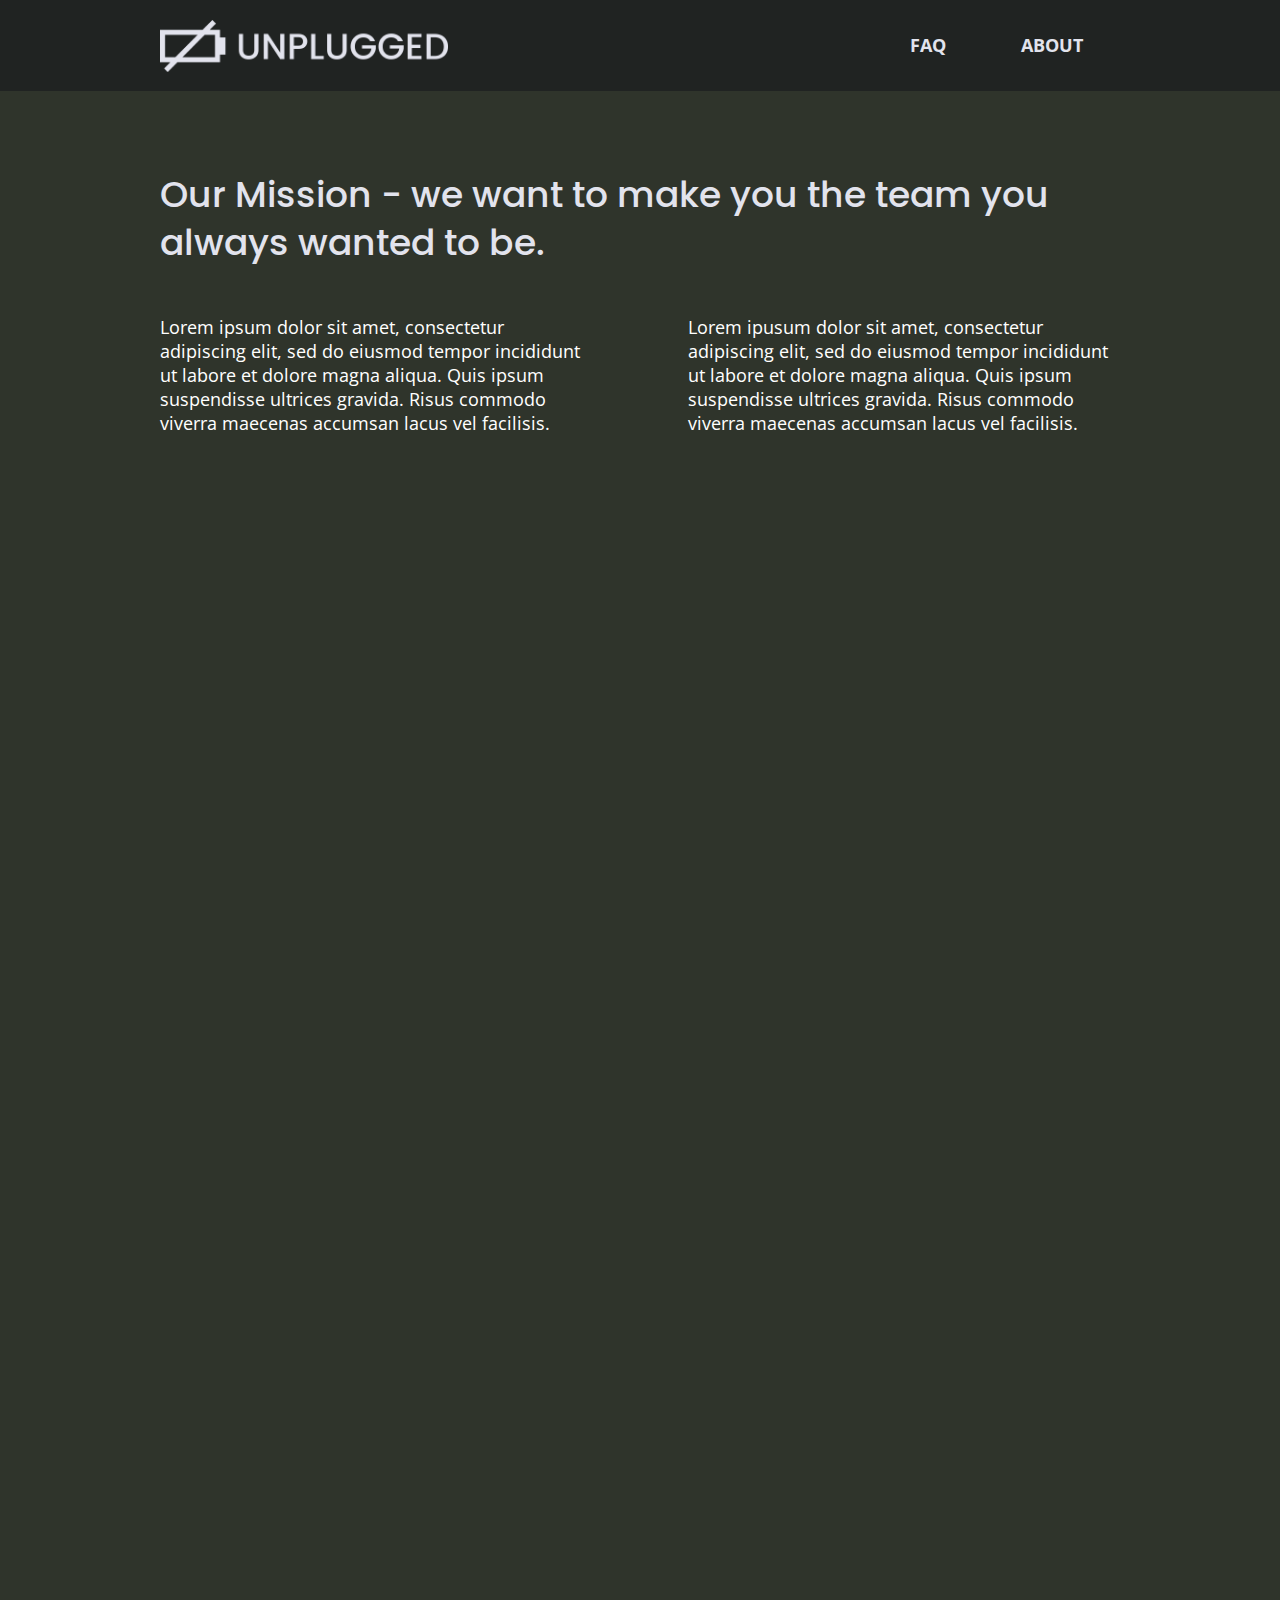
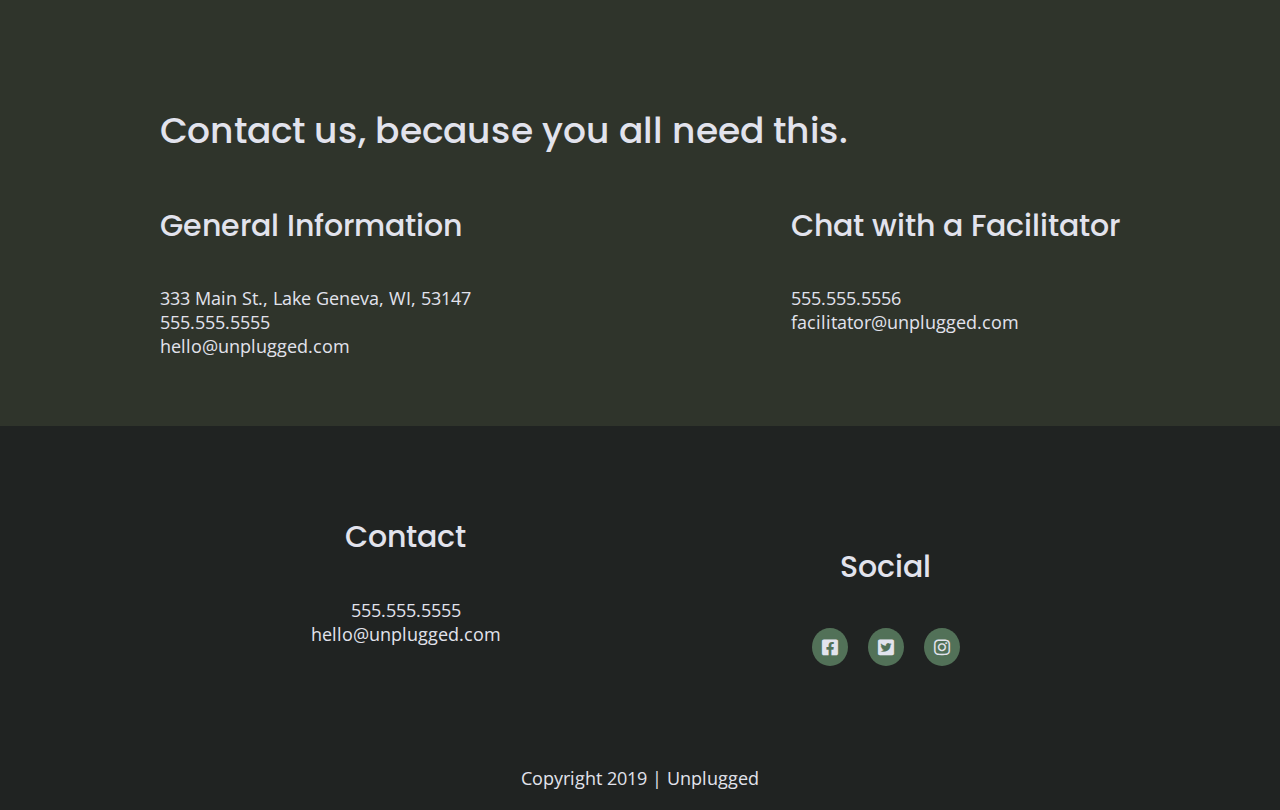
==== commit a8ac88ee: "iframe embedding" ====
--- a/about/index.html
+++ b/about/index.html
@@ -24,9 +24,9 @@
 
     <header>
         <div class="content-wrapper">
-          <a href="#">
-            <img src="../img/unpluggedlogo-mobile.png" alt="unplugged logo" />
-          </a>
+          <figure>
+            <img src="../img/unpluggedlogo.png" alt="unplugged logo" />
+          </figure>
           <div class="header-divider"></div>
             <nav>
               <ul>
@@ -58,7 +58,10 @@
         
     <section class="map">
       <div class="content-wrapper">
-          <figure></figure>
+          <figure>
+            <iframe src="https://www.google.com/maps/embed?pb=!1m18!1m12!1m3!1d71226.43996619727!2d-88.45773972840023!3d42.58370860140617!2m3!1f0!2f0!3f0!3m2!1i1024!2i768!4f13.1!3m3!1m2!1s0x88058bbef1e33f19%3A0xa9e28adaef1aa0be!2s333%20Main%20St%2C%20Lake%20Geneva%2C%20WI%2053147!5e0!3m2!1sen!2sus!4v1574549070035!5m2!1sen!2sus" 
+            width="600" height="450" frameborder="0" style="border:0;" allowfullscreen=""></iframe>
+          </figure>
       </div>
     </section>
         
--- a/css/main.css
+++ b/css/main.css
@@ -139,6 +139,11 @@
   font-weight: 500;
 }
 
+p {
+  font-size: 0.875em;
+  line-height: 1.285;
+}
+
 img {
   width: 100%;
 
@@ -331,11 +336,13 @@
   background-color: #2a423a;
 } 
 
+.reviews .content-wrapper {
+  padding-left: 20px;
+}
 
 .reviews h2 {
   margin-bottom: 40px;
   line-height: 1;
-
 }
 
 .reviews h3 {
@@ -343,7 +350,12 @@
   margin: 20px 0;
 }
 
-
+.reviews figure {
+  display: flex;
+  justify-content: center;
+  align-items: center;
+  flex-flow: row wrap;
+}
 
 
 /*
@@ -359,6 +371,22 @@
   justify-content: center;
   align-items: center;
   flex-flow: row wrap;
+}
+
+.map .content-wrapper {
+  position: relative;
+  padding-bottom: 80%;
+  height: 0;
+  width: 100%;
+  overflow: hidden;
+}
+
+.map .iframe {
+  position: absolute;
+  top: 0;
+  left: 0;
+  width: 100%;
+  height: 100%;
 }
 
 .contact-info {
@@ -615,16 +643,22 @@
     flex-flow: row wrap;
   }
 
-  .reviews-article {
+  .reviews article {
     display: flex;
     justify-content: space-between;
   }
 
-  .reviews-content {
+  .reviews figure,
+  .reviews article div {
     width: 49%;
   }
 
-  .reviews-content h3 {
+  .reviews h2 {
+    width: 90%;
+  }
+
+  .reviews h3 {
+    width: 75%;
     margin: 0;
   }
 
@@ -683,11 +717,26 @@
 
 @media only screen and (min-width: 1200px) {
 
-  
+  h2 {
+    font-size: 2.25em;
+  }
+
+  h3, 
+  h4 {
+    font-size: 1.875em;
+  }
+
+  p {
+    font-size: 1.125em;
+    line-height: 1.333;
+  }
 
   .content-wrapper {
     max-width: 960px;
-    margin: 50px 0;
+  }
+
+  header figure {
+    width: 30%:
   }
 
   /*------hero-----*/
@@ -716,7 +765,7 @@
     flex-basis: 30%;  
   }
 
-  .reviews-content{
+  .reviews article div {
     width: 45%;
   }
 
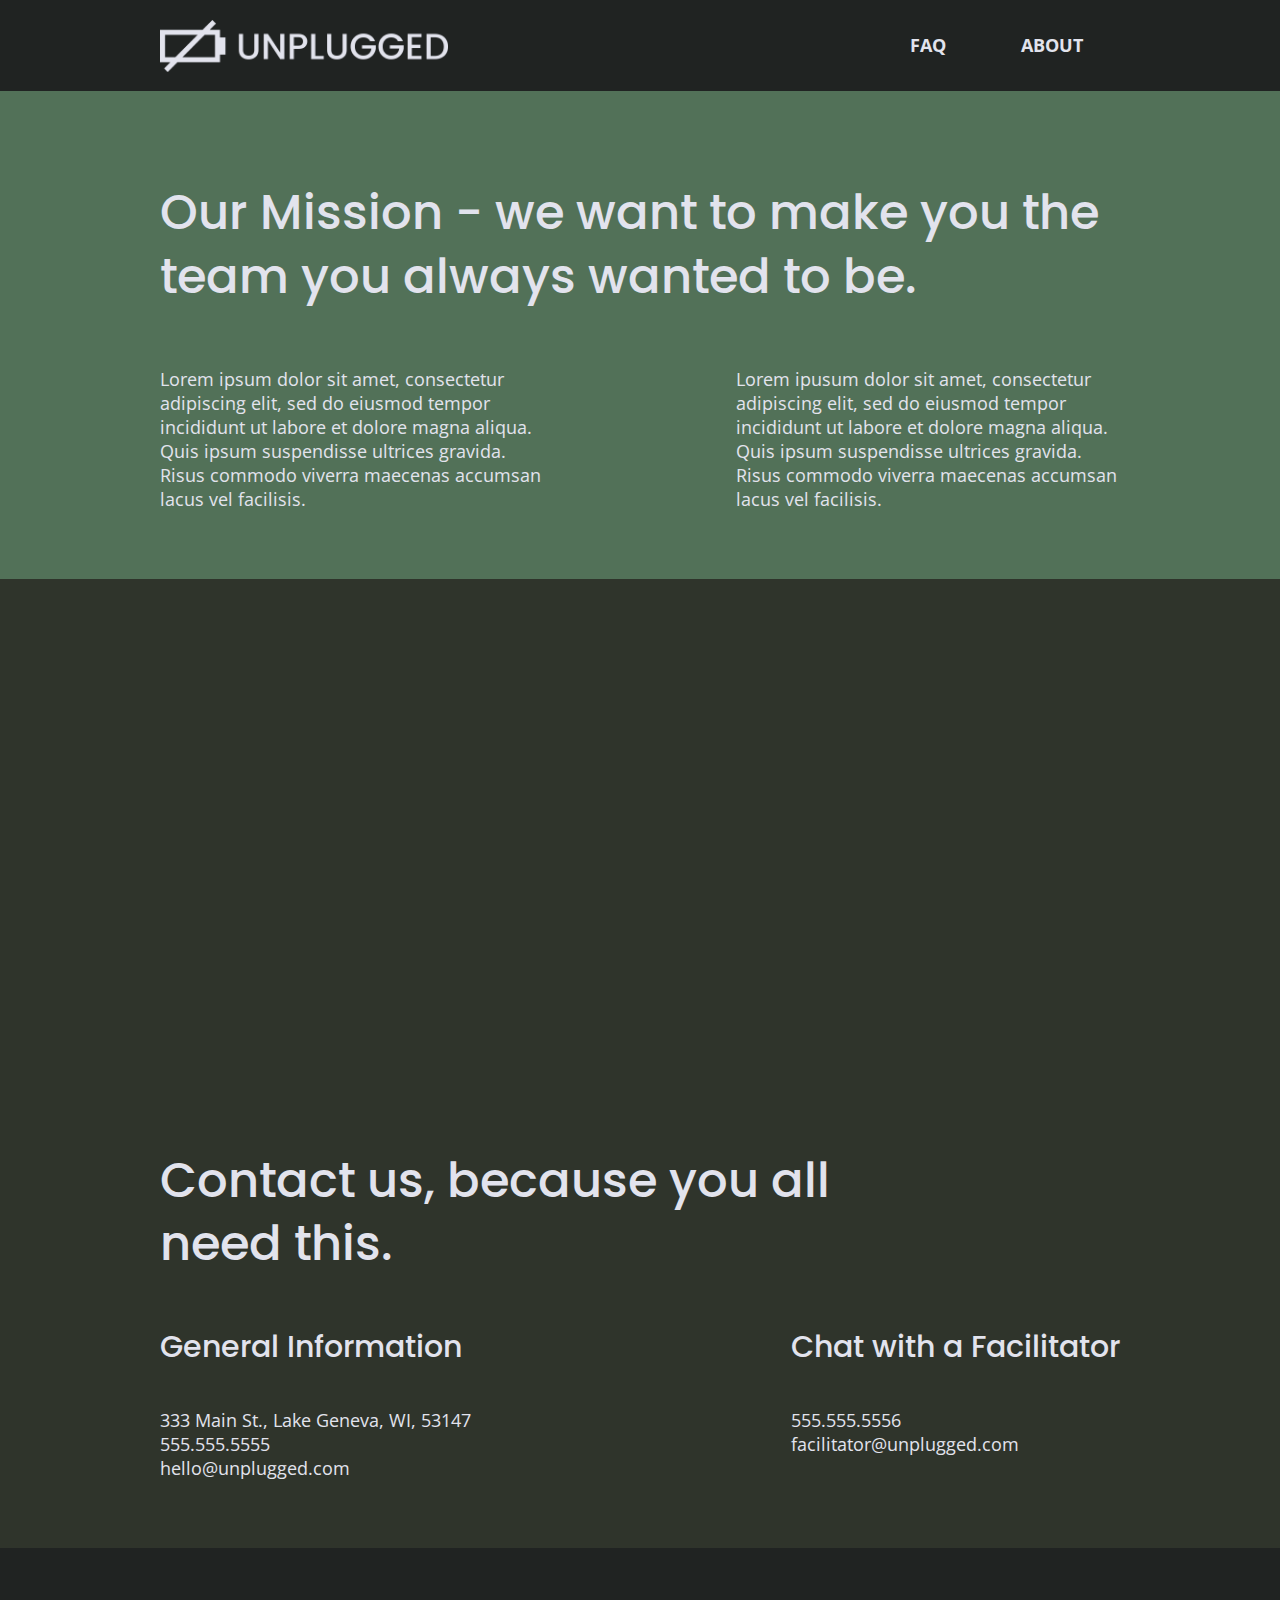
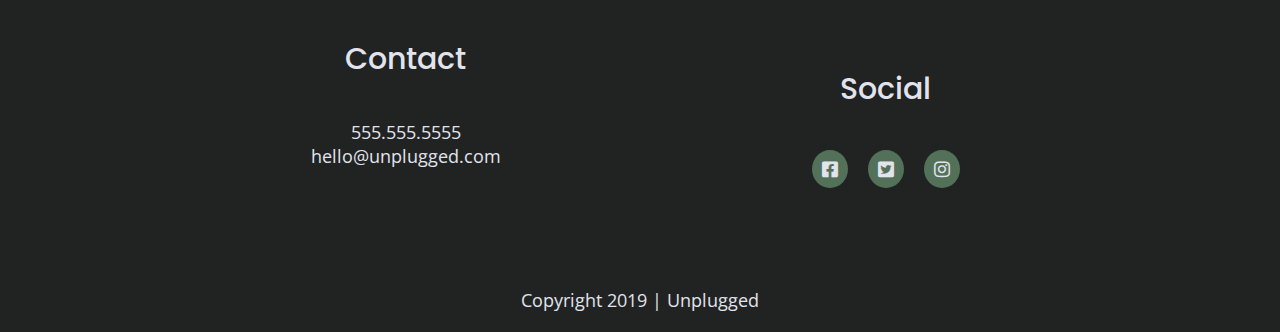
==== commit a584da0a: "changing iframe percentages" ====
--- a/about/index.html
+++ b/about/index.html
@@ -57,12 +57,9 @@
     </section>
         
     <section class="map">
-      <div class="content-wrapper">
           <figure>
-            <iframe src="https://www.google.com/maps/embed?pb=!1m18!1m12!1m3!1d71226.43996619727!2d-88.45773972840023!3d42.58370860140617!2m3!1f0!2f0!3f0!3m2!1i1024!2i768!4f13.1!3m3!1m2!1s0x88058bbef1e33f19%3A0xa9e28adaef1aa0be!2s333%20Main%20St%2C%20Lake%20Geneva%2C%20WI%2053147!5e0!3m2!1sen!2sus!4v1574549070035!5m2!1sen!2sus" 
-            width="600" height="450" frameborder="0" style="border:0;" allowfullscreen=""></iframe>
+            <iframe src="https://www.google.com/maps/embed?pb=!1m18!1m12!1m3!1d2937.264848877189!2d-88.42986248453636!3d42.59212397917199!2m3!1f0!2f0!3f0!3m2!1i1024!2i768!4f13.1!3m3!1m2!1s0x88058bbbacb5568f%3A0xac5d9a1fbeb32534!2s333+W+Main+St%2C+Lake+Geneva%2C+WI+53147!5e0!3m2!1sen!2sus!4v1541558469187" width="600" height="450" frameborder="0" style="border:0" allowfullscreen></iframe>
           </figure>
-      </div>
     </section>
         
     <section class="contact-info">
--- a/css/main.css
+++ b/css/main.css
@@ -371,9 +371,10 @@
   justify-content: center;
   align-items: center;
   flex-flow: row wrap;
-}
-
-.map .content-wrapper {
+  background-color: #527158;
+}
+
+.map figure {
   position: relative;
   padding-bottom: 80%;
   height: 0;
@@ -381,7 +382,7 @@
   overflow: hidden;
 }
 
-.map .iframe {
+.map iframe {
   position: absolute;
   top: 0;
   left: 0;
@@ -680,13 +681,15 @@
     display: flex;
     justify-content: space-between;
     align-items: center;
-    color: white;
   }
 
   .mission-items p {
-    width: 45%;
-  }
-
+    width: 40%;
+  }
+
+  .map figure {
+    padding-bottom: 45.5%;
+  }
 
   .contact-info .content-wrapper h2 {
     width: 80%;
@@ -698,6 +701,9 @@
     align-items: flex-start;
   }
 
+  .contact-items h4 {
+    font-size: 1.5em;
+  }
 
   /*-----faq-----*/
 
@@ -711,6 +717,12 @@
 
   .faq-question {
     flex-basis: 40%;
+  }
+
+  .faq h4,
+  .faq p {
+    font-size: 0.875em;
+    line-height: 1.125;
   }
 
 }
@@ -734,10 +746,7 @@
   .content-wrapper {
     max-width: 960px;
   }
-
-  header figure {
-    width: 30%:
-  }
+  
 
   /*------hero-----*/
 
@@ -774,13 +783,22 @@
   }
 
   /*------about------*/
+  .map figure {
+    padding-bottom: 37.5%;
+  }
+
   .mission h2,
   .contact-info h2 {
     width: 100%;
+    font-size: 3em;
   }
 
   .contact-info h2 {
     margin-bottom: 10px;
+  }
+
+  .contact-items h4 {
+    font-size: 1.875em;
   }
 
   /*------faq----------*/
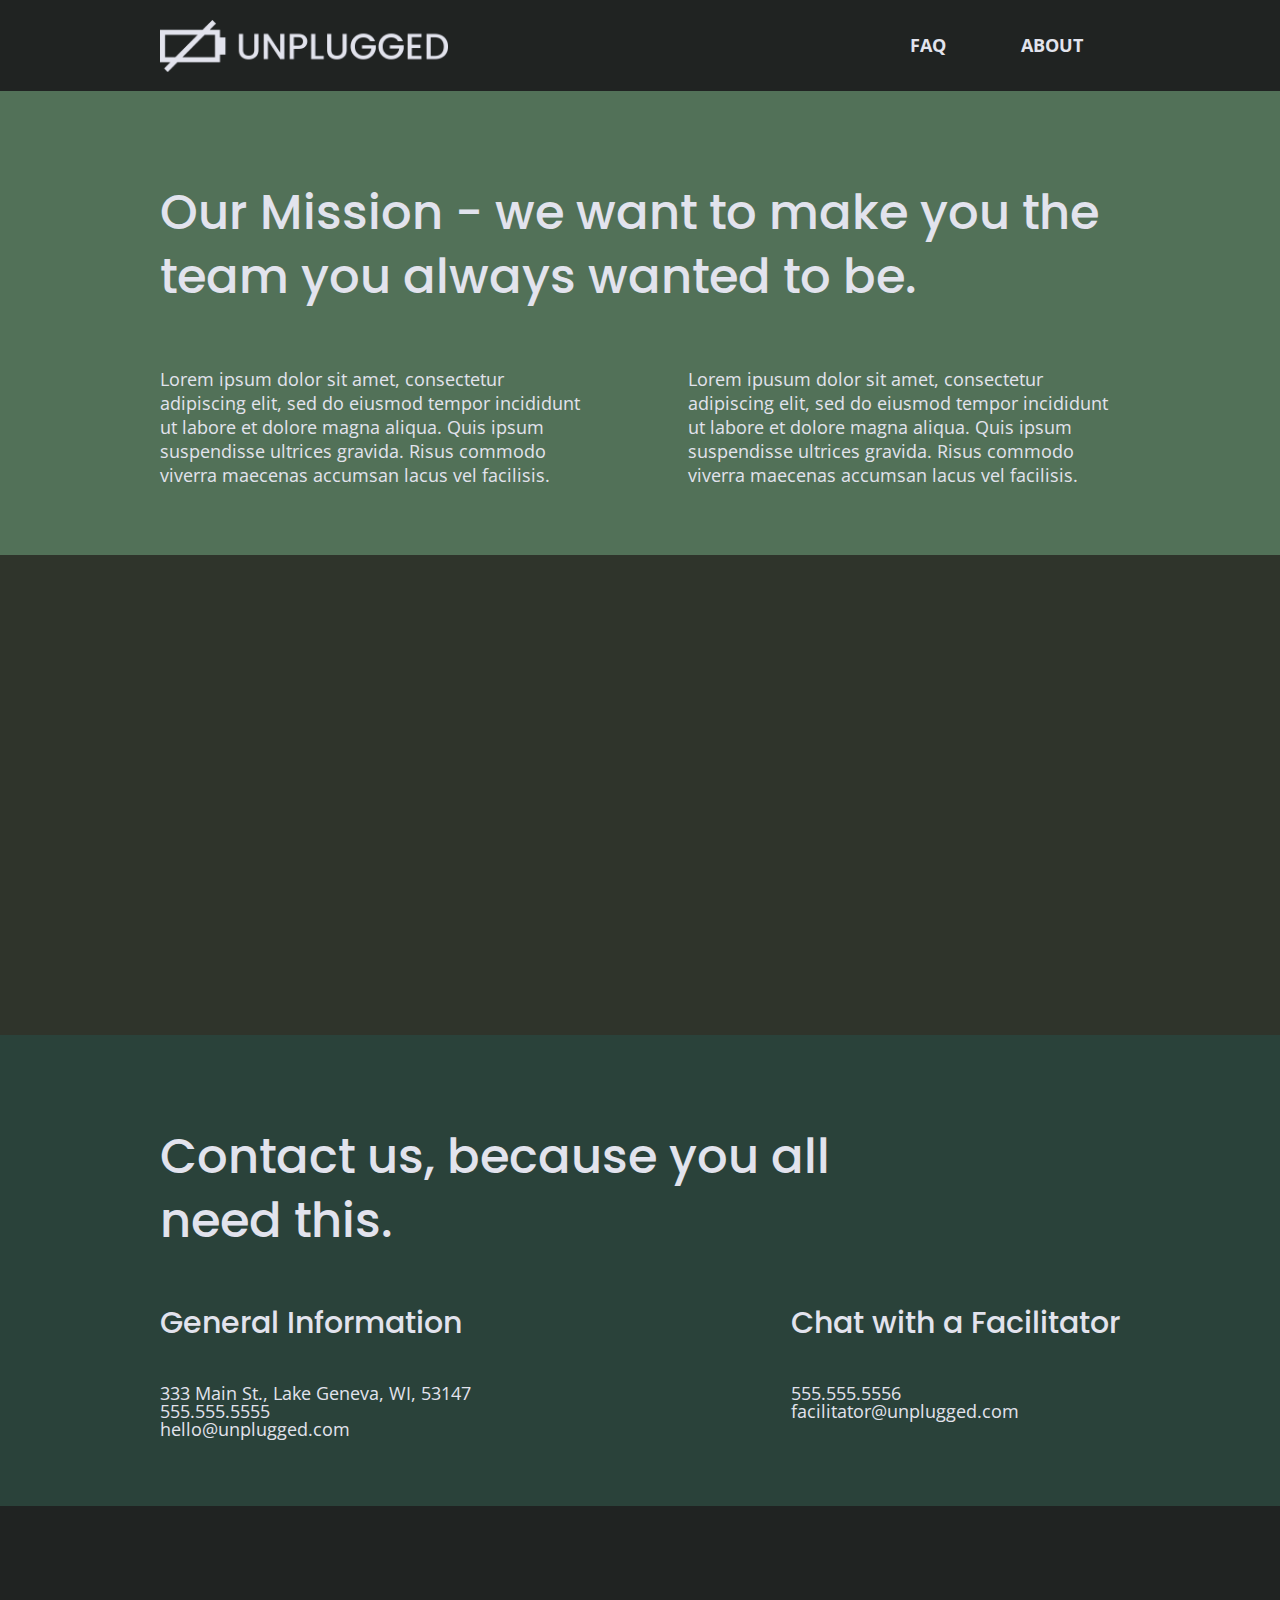
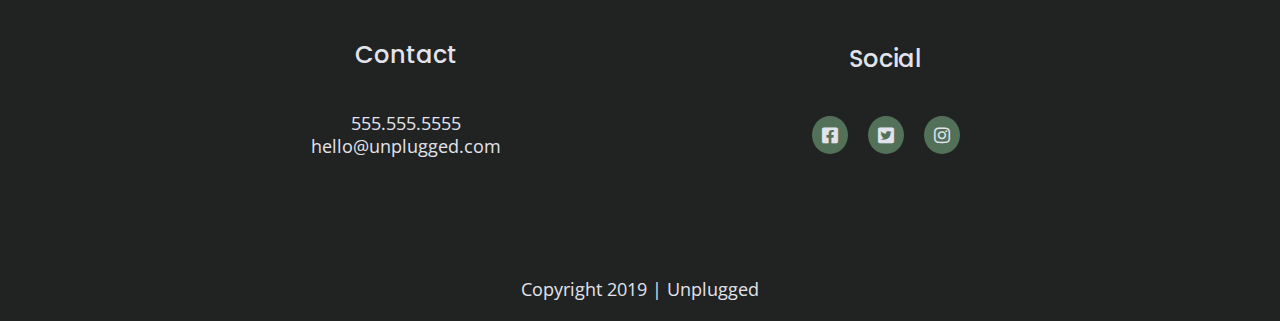
==== commit b7348c3b: "a few more size/layout edits" ====
--- a/about/index.html
+++ b/about/index.html
@@ -25,7 +25,7 @@
     <header>
         <div class="content-wrapper">
           <figure>
-            <img src="../img/unpluggedlogo.png" alt="unplugged logo" />
+            <a href="../index.html"><img src="../img/unpluggedlogo.png" alt="unplugged logo" /></a>
           </figure>
           <div class="header-divider"></div>
             <nav>
--- a/css/main.css
+++ b/css/main.css
@@ -288,6 +288,10 @@
   background-color: #527158;
 }
 
+aside .content-wrapper {
+  margin: 20px 0;
+}
+
 aside .form {
   margin-top: 30px;
 }
@@ -305,6 +309,7 @@
 
 .features h2 {
   margin-bottom: 60px;
+  width: 90%;
 }
 
 .features article {
@@ -326,6 +331,10 @@
   text-align: center;
 }
 
+.features i {
+  font-size: 3.75em;
+  margin-bottom: 40px;
+}
 
 /*-----reviews------*/
 
@@ -395,7 +404,7 @@
   justify-content: center;
   align-items: center;
   flex-flow: row wrap;
-
+  background-color: #2a423a;
 }
 
 p .contact-info {
@@ -416,6 +425,7 @@
   justify-content: center;
   align-items: center;
   flex-flow: row wrap;
+  background-color: #527158;
 }
 
 .faq .content-wrapper {
@@ -452,6 +462,7 @@
   width: 100%;
   padding: 10px 0;
   margin-top: 10px;
+  margin-bottom: 0;
   background-color: #2a423a;
   font-family: 'Poppins', Helvetica, Arial, sans-serif;
   font-weight: 500;
@@ -619,7 +630,7 @@
 
   .form-items,
   .form {
-    width: 35%;
+    width: 45%;
     margin: 0;
   }
 
@@ -665,14 +676,37 @@
 
 /*------foooter------*/
 
+  footer .content-wrapper {
+    width: 65%;
+    margin: 100px 0;
+  }
+
   .footer-items {
     display: flex;
     justify-content: space-around;
     align-items: center;
+    flex-direction: row;
+  }
+
+  footer .contact {
+    margin-bottom: 0;
+  }
+
+  footer h4 {
+    font-size: 1.5em;
+    margin-bottom: 40px;
+  }
+
+  footer p {
+    line-height: 1.285;
   }
 
   .social-icons p {
     padding: 0 10px;
+  }
+
+  .footer-divider {
+    width: 100%;
   }
 
   /*----about----*/
@@ -684,7 +718,8 @@
   }
 
   .mission-items p {
-    width: 40%;
+    width: 45%;
+    font-size: 1.125em;
   }
 
   .map figure {
@@ -712,11 +747,11 @@
   }
 
   .faq h2 {
-    width: 80%;
+    width: 100%;
   }
 
   .faq-question {
-    flex-basis: 40%;
+    flex-basis: 45%;
   }
 
   .faq h4,
@@ -801,14 +836,26 @@
     font-size: 1.875em;
   }
 
+  .contact-items p {
+    font-size: 1.125em;
+    line-height: 1;
+  }
+
   /*------faq----------*/
 
   .faq h2 {
     width: 100%;
+    font-size: 3em;
   }
 
   .faq-question {
-    flex-basis: 35%;
+    flex-basis: 45%;
+  }
+
+  .faq h4,
+  .faq p {
+    font-size: 1.125em;
+    line-height: 1;
   }
 
 @media only screen and (min-width: 35em) {
